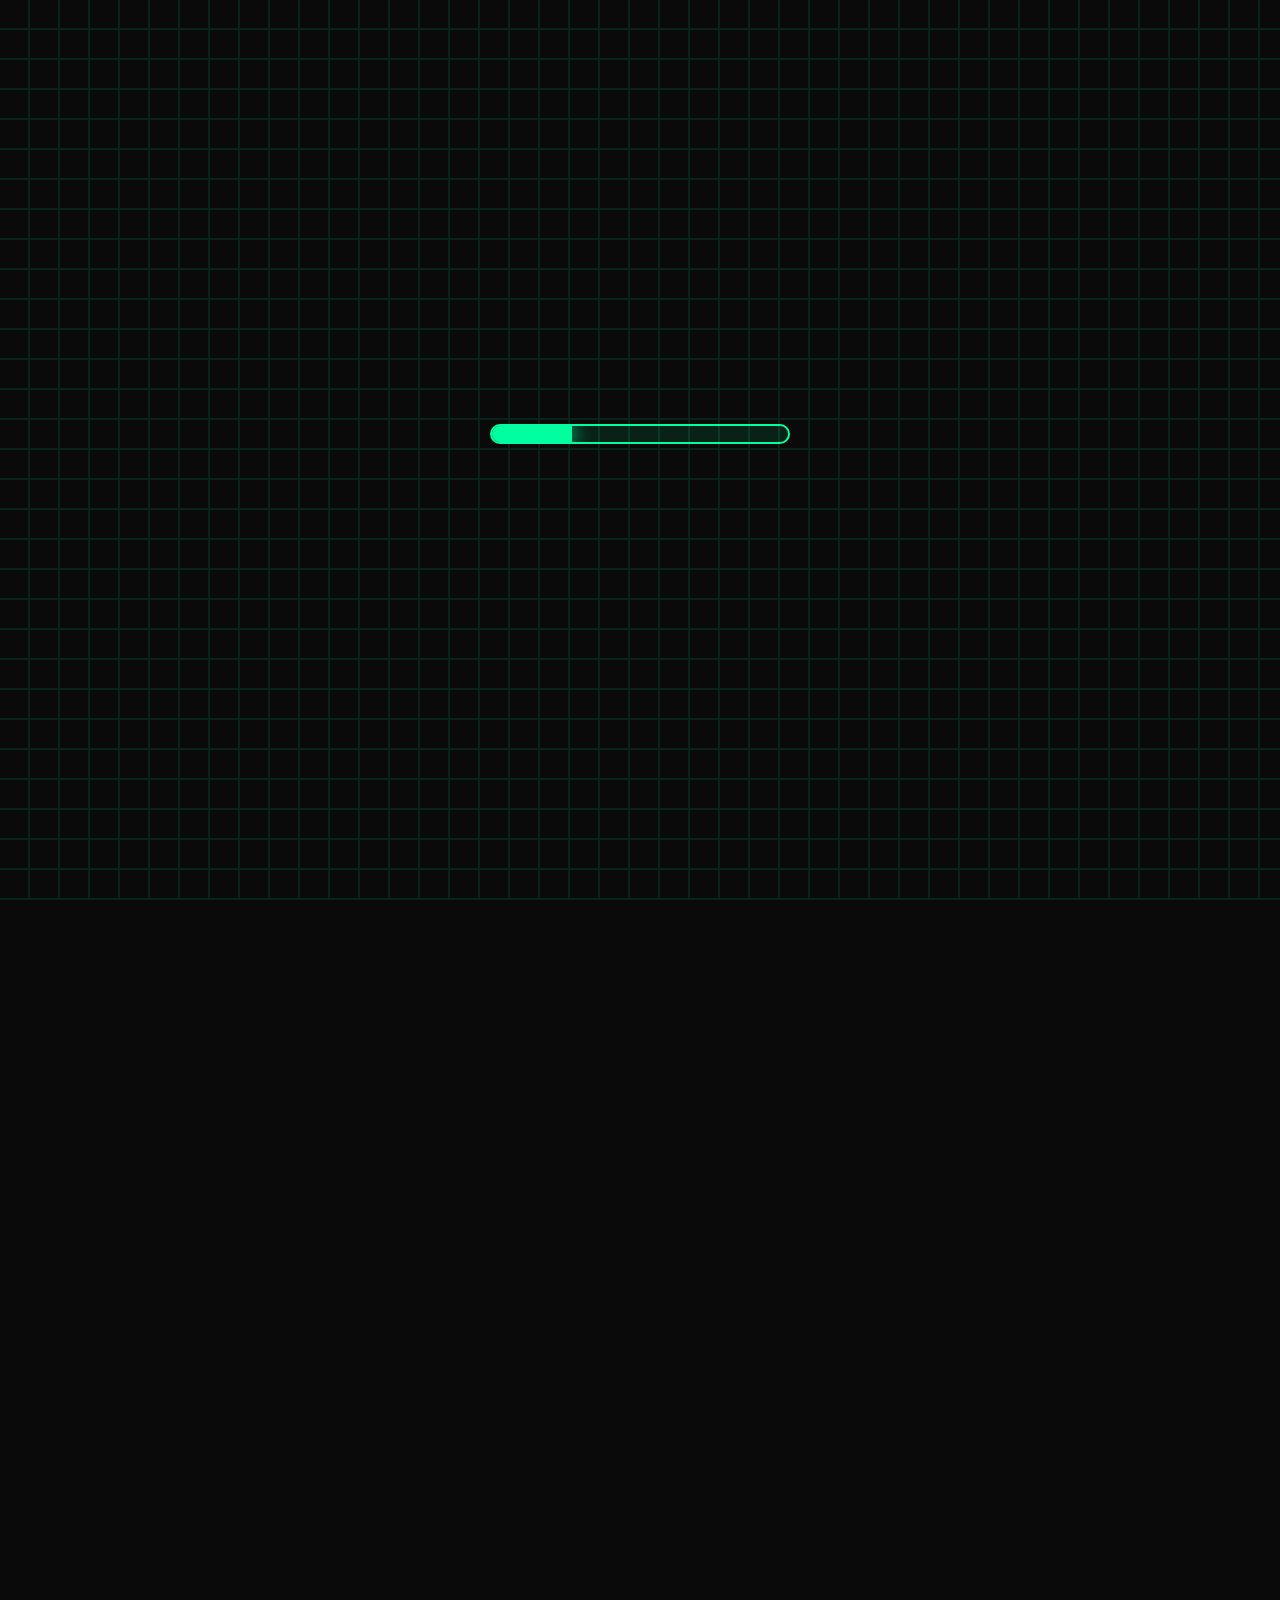
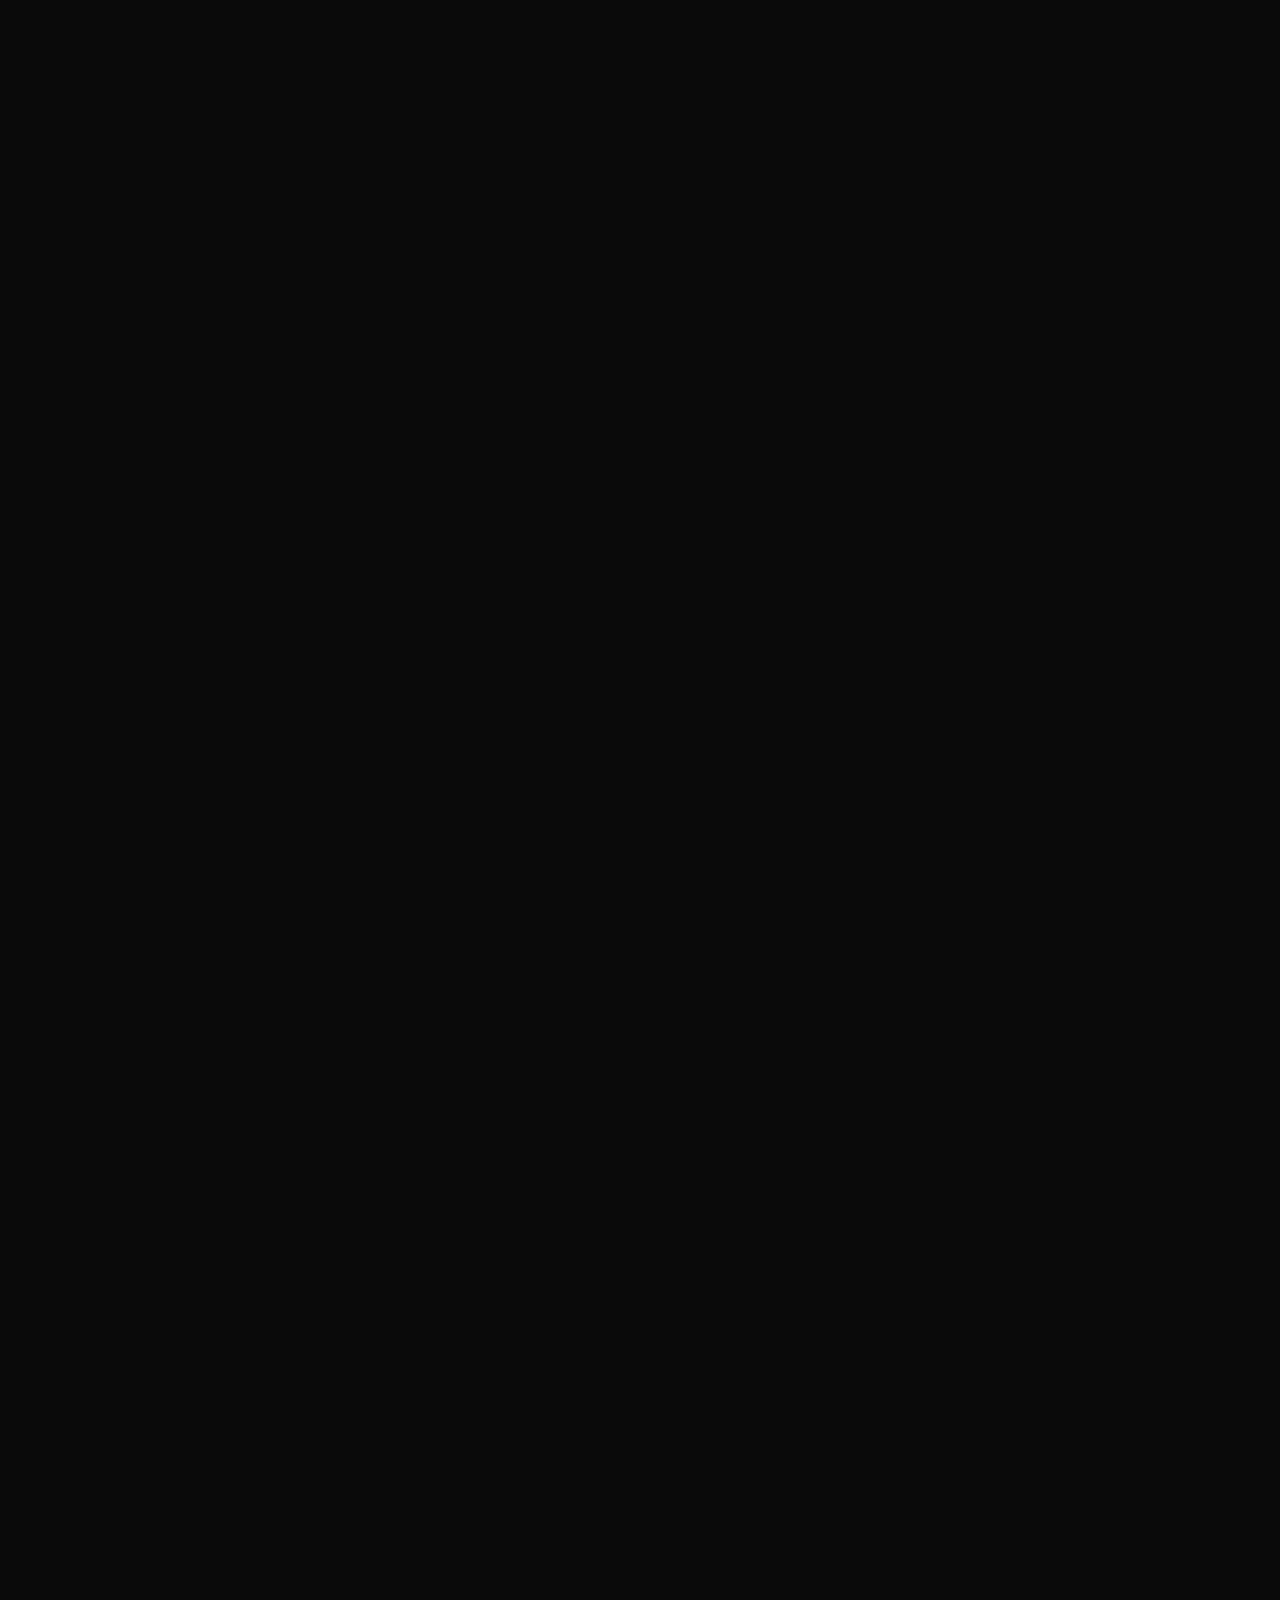
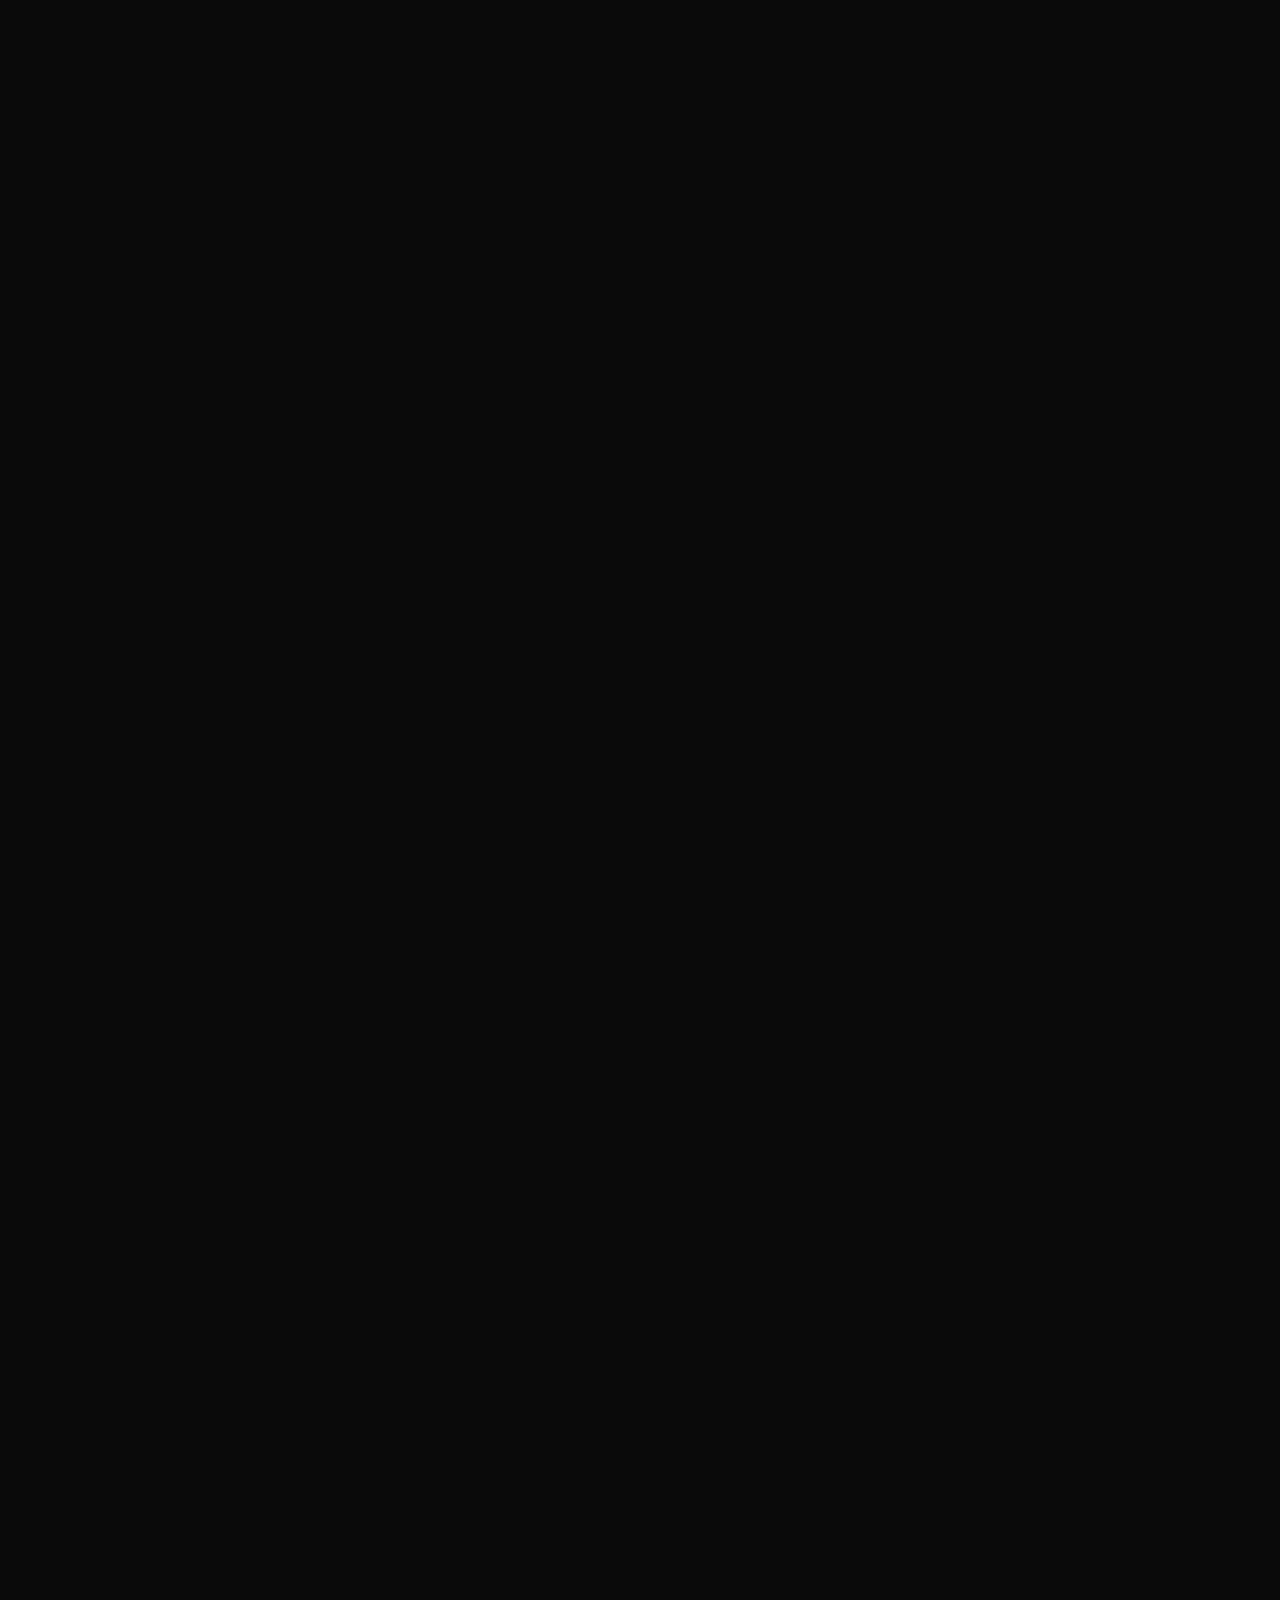
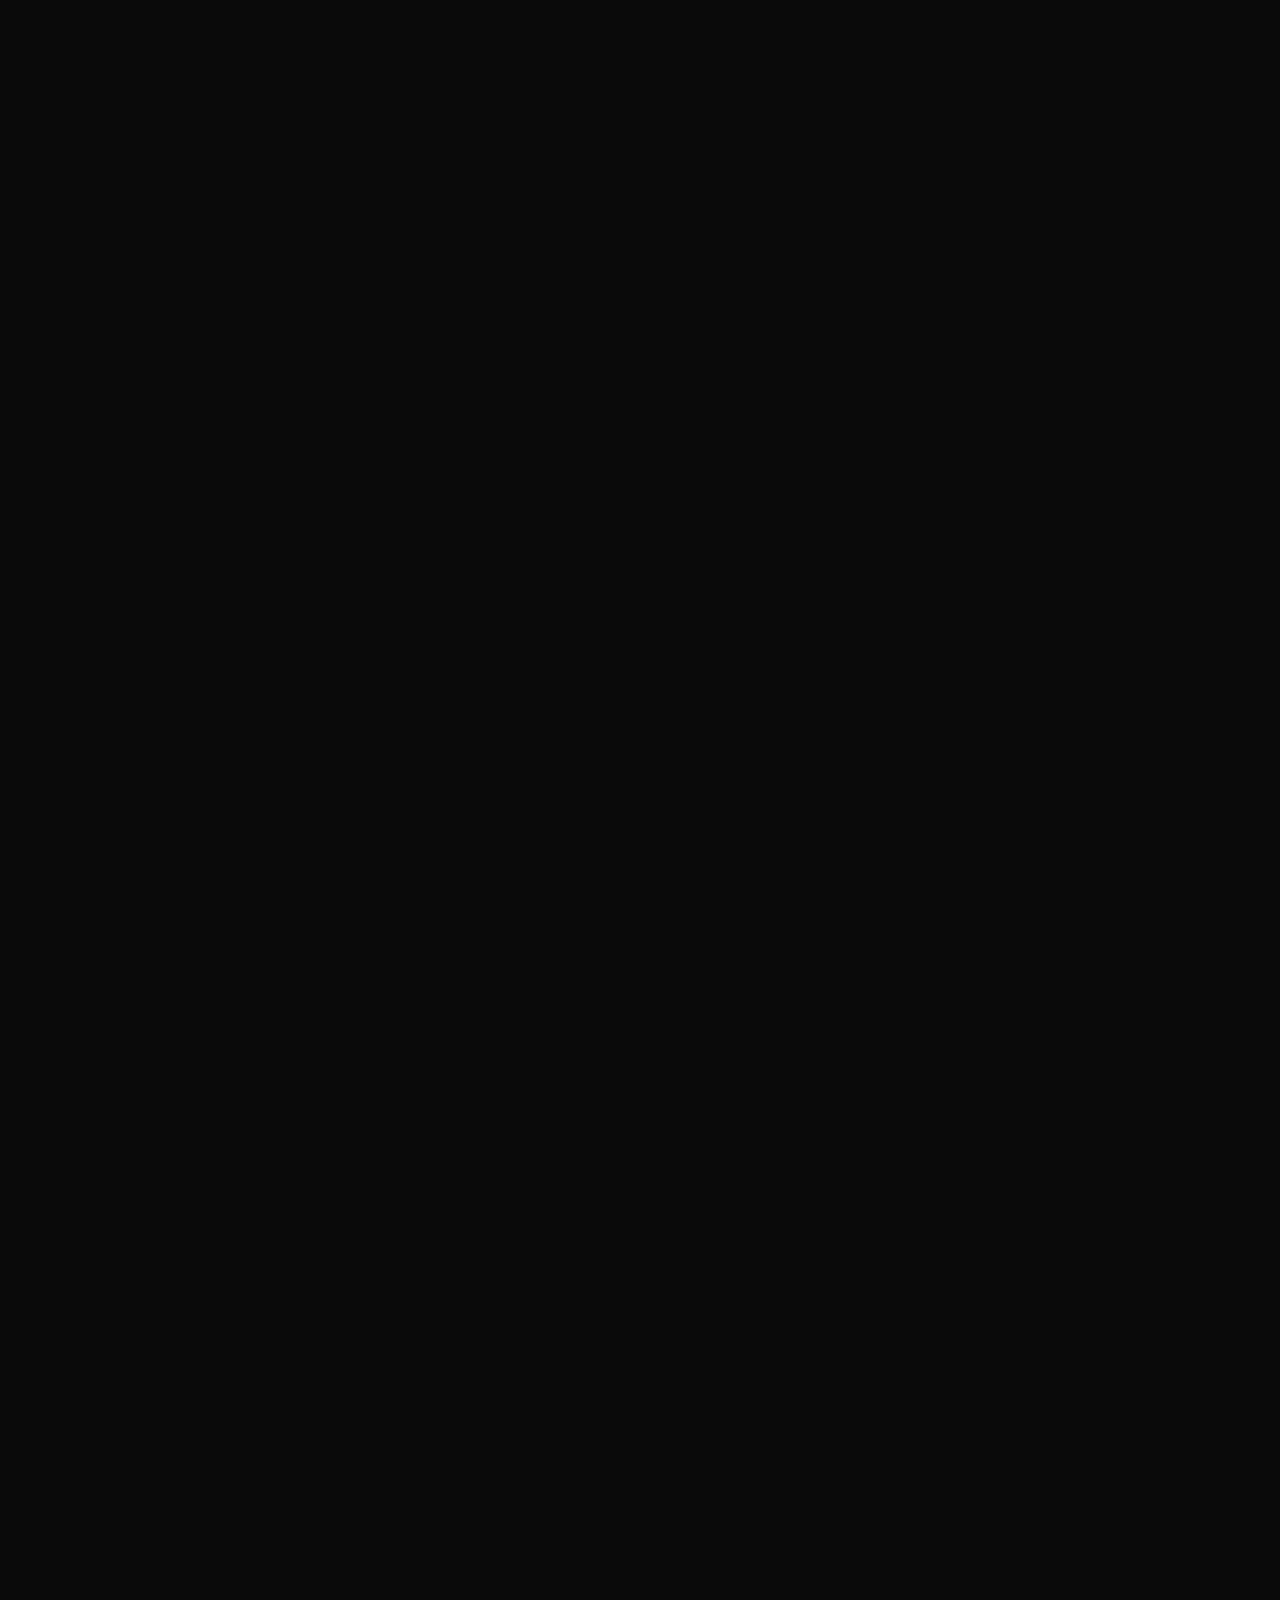
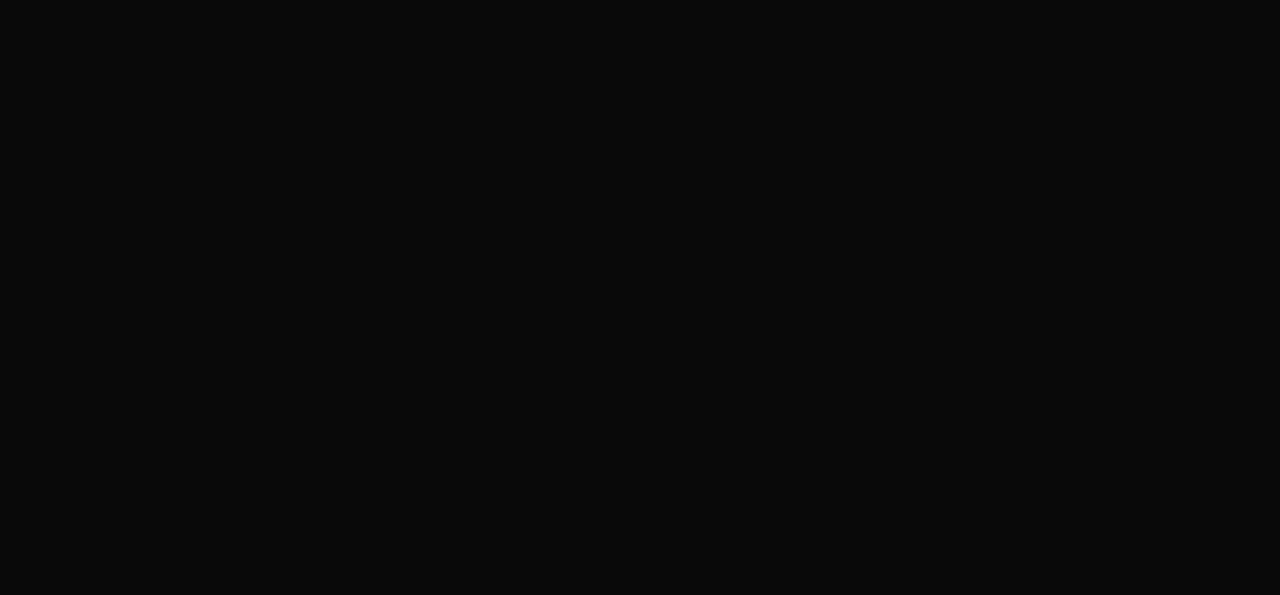
==== index.html @ f5dee8fd "initalized" ====
<!DOCTYPE html>
<html lang="en">
<head>
    <meta charset="UTF-8">
    <meta name="viewport" content="width=device-width, initial-scale=1.0">
    <title>Rahul Walia - Game Developer</title>
    <link rel="stylesheet" href="css/styles.css">
    <link rel="stylesheet" href="css/loading.css">
    <link href="https://fonts.googleapis.com/css2?family=Orbitron:wght@400;500;600;700;800;900&display=swap" rel="stylesheet">
    <link rel="stylesheet" href="https://cdnjs.cloudflare.com/ajax/libs/font-awesome/6.0.0/css/all.min.css">
    <style>
        .game-container {
            opacity: 0;
            transition: opacity 0.5s ease-in;
        }
    </style>
</head>
<body>
    <div class="loading-screen">
        <div class="cyber-grid"></div>
        <div class="loading-content">
            <h1 class="loading-title">SYSTEM BOOT</h1>
            <div class="loading-bar-container">
                <div class="loading-bar"></div>
                <span class="loading-percentage">0%</span>
            </div>
            <p class="loading-text">Initializing Portfolio Interface</p>
            <p class="story-text">Welcome to the digital realm of Rahul Walia. Prepare to explore a world where code meets creativity.</p>
        </div>
    </div>

    <div class="game-container">
        <!-- Navigation -->
        <nav class="game-nav">
            <div class="logo">RW</div>
            <div class="hamburger">
                <span></span>
                <span></span>
                <span></span>
            </div>
            <ul class="nav-links">
                <li><a href="#home">Home</a></li>
                <li><a href="#about">About</a></li>
                <li><a href="projects.html">Projects</a></li>
                <li><a href="#skills">Skills</a></li>
                <li><a href="#contact">Contact</a></li>
            </ul>
        </nav>

        <!-- Hero Section -->
        <section class="hero" id="home">
            <div class="hero-container">
                <div class="profile-image">
                    <img src="Assets/Project-Assets/Profile Photo/Profile-pic.PNG" alt="Rahul Walia">
                </div>
                <div class="hero-content">
                    <h1 class="glitch">Rahul Walia</h1>
                    <h2>Game Developer & Programmer</h2>
                    <div class="typing-text"></div>
                    <div class="cta-buttons">
                        <a href="projects.html" class="btn primary">View Projects</a>
                        <a href="#contact" class="btn secondary">Contact Me</a>
                    </div>
                </div>
            </div>
        </section>

        <!-- About Section -->
        <section id="about" class="about">
            <h2 class="section-title">About Me</h2>
            <div class="about-content">
                <div class="about-text">
                    <h3 class="about-subtitle">Game Developer & Designer</h3>
                    <p class="about-description">
                        I am a passionate Game Developer with a deep love for creating immersive gaming experiences. With expertise in Unity and modern game development technologies, I specialize in crafting engaging gameplay mechanics and compelling user experiences.
                    </p>
                    <p class="about-description">
                        My journey in game development combines technical expertise with creative storytelling, allowing me to transform ideas into captivating interactive experiences. I focus on creating games that not only entertain but also leave a lasting impression on players.
                    </p>
                    <!-- <div class="about-highlights">
                        <div class="highlight-item">
                            <i class="fas fa-gamepad"></i>
                            <span>Game Development</span>
                        </div>
                        <div class="highlight-item">
                            <i class="fas fa-code"></i>
                            <span>Clean Code</span>
                        </div>
                        <div class="highlight-item">
                            <i class="fas fa-pencil-ruler"></i>
                            <span>Creative Design</span>
                        </div>
                        <div class="highlight-item">
                            <i class="fas fa-users"></i>
                            <span>Team Player</span>
                        </div>
                    </div>
                    <div class="stats">
                        <div class="stat-item">
                            <span class="number">1+</span>
                            <span class="label">Years Experience</span>
                        </div>
                        <div class="stat-item">
                            <span class="number">5+</span>
                            <span class="label">Projects Completed</span>
                        </div>
                        
                    </div> -->
                </div>
                <div class="about-image">
                    <div class="image-container">
                        <div class="image-frame">
                            <img src="Assets/Project-Assets/Villian/Villain.png" alt="Rahul Walia - Game Developer">
                        </div>
                        
                    </div>
                </div>
            </div>
        </section>

        <!-- Education Section -->
        <section id="education" class="education">
            <h2 class="section-title">Education Timeline</h2>
            <div class="education-timeline">
                <div class="timeline-item current">
                    <div class="timeline-content">
                        <div class="left-content">
                            <h3>B. Tech in Computer Science</h3>
                            <div class="institute">Jamia Hamdard University, Delhi</div>
                            <div class="duration">July 2021 - Present</div>
                        </div>
                        <div class="right-content">
                            <div class="grade">CGPA: 7.45</div>
                        </div>
                        <div class="timeline-glow"></div>
                    </div>
                </div>
                
                <div class="timeline-item">
                    <div class="timeline-content">
                        <div class="left-content">
                            <h3>Higher Secondary School</h3>
                            <div class="institute">Kendriya Vidyalaya AFS TKD</div>
                            <div class="duration">2020 - 2021</div>
                        </div>
                        <div class="right-content">
                            <div class="grade">Percentage: 70.5%</div>
                        </div>
                        <div class="timeline-glow"></div>
                    </div>
                </div>
                
                <div class="timeline-item">
                    <div class="timeline-content">
                        <div class="left-content">
                            <h3>High School</h3>
                            <div class="institute">Kendriya Vidyalaya AFS TKD</div>
                            <div class="duration">2018 - 2019</div>
                        </div>
                        <div class="right-content">
                            <div class="grade">Percentage: 70%</div>
                        </div>
                        <div class="timeline-glow"></div>
                    </div>
                </div>
            </div>
        </section>

        <!-- Skills Section -->
        <section id="skills" class="skills">
            <h2 class="section-title">Game Development</h2>
            <div class="skills-grid">
                <div class="skill-card">
                    <div class="skill-icon">
                        <i class="fas fa-gamepad"></i>
                    </div>
                    <h3>Unity 2D/3D</h3>
                    <div class="skill-progress">
                        <div class="progress-bar" style="width: 90%"></div>
                    </div>
                </div>
                
                <div class="skill-card">
                    <div class="skill-icon">
                        <i class="fas fa-code"></i>
                    </div>
                    <h3>C#</h3>
                    <div class="skill-progress">
                        <div class="progress-bar" style="width: 80%"></div>
                    </div>
                </div>
                <div class="skill-card">
                    <div class="skill-icon">
                        <i class="fas fa-pencil-ruler"></i>
                    </div>
                    <h3>Game Design</h3>
                    <div class="skill-progress">
                        <div class="progress-bar" style="width: 80%"></div>
                    </div>
                </div>
                <div class="skill-card">
                    <div class="skill-icon">
                        <i class="fas fa-cube"></i>
                    </div>
                    <h3>2D/3D Game Dev</h3>
                    <div class="skill-progress">
                        <div class="progress-bar" style="width: 85%"></div>
                    </div>
                </div>
                <div class="skill-card">
                    <div class="skill-icon">
                        <i class="fas fa-cube"></i>
                    </div>
                    <h3>Multiplayer using Photon PUN2 & Fusion</h3>
                    <div class="skill-progress">
                        <div class="progress-bar" style="width: 60%"></div>
                    </div>
                </div>
                <div class="skill-card">
                    <div class="skill-icon">
                        <i class="fas fa-gamepad"></i>
                    </div>
                    <h3>Dotween for UI</h3>
                    <div class="skill-progress">
                        <div class="progress-bar" style="width: 70%"></div>
                    </div>
                </div>
                
                <div class="skill-card">
                    <div class="skill-icon">
                        <i class="fab fa-github"></i>
                    </div>
                    <h3>GitHub</h3>
                    <div class="skill-progress">
                        <div class="progress-bar" style="width: 80%"></div>
                    </div>
                </div>
                <div class="skill-card">
                    <div class="skill-icon">
                        <i class="fas fa-code"></i>
                    </div>
                    <h3>C</h3>
                    <div class="skill-progress">
                        <div class="progress-bar" style="width: 70%"></div>
                    </div>
                </div>
                <div class="skill-card">
                    <div class="skill-icon">
                        <i class="fas fa-code"></i>
                    </div>
                    <h3>VS Code</h3>
                    <div class="skill-progress">
                        <div class="progress-bar" style="width: 90%"></div>
                    </div>
                </div>
                <div class="skill-card">
                    <div class="skill-icon">
                        <i class="fas fa-film"></i>
                    </div>
                    <h3>Animation</h3>
                    <div class="skill-progress">
                        <div class="progress-bar" style="width: 80%"></div>
                    </div>
                </div>
            </div>

            <h2 class="section-title">Web Development</h2>
            <div class="skills-grid">
                <div class="skill-card">
                    <div class="skill-icon">
                        <i class="fab fa-html5"></i>
                    </div>
                    <h3>HTML</h3>
                    <div class="skill-progress">
                        <div class="progress-bar" style="width: 75%"></div>
                    </div>
                </div>
                <div class="skill-card">
                    <div class="skill-icon">
                        <i class="fab fa-css3-alt"></i>
                    </div>
                    <h3>CSS</h3>
                    <div class="skill-progress">
                        <div class="progress-bar" style="width: 55%"></div>
                    </div>
                </div>
                <div class="skill-card">
                    <div class="skill-icon">
                        <i class="fas fa-database"></i>
                    </div>
                    <h3>MySQL</h3>
                    <div class="skill-progress">
                        <div class="progress-bar" style="width: 65%"></div>
                    </div>
                </div>
            </div>

            <h2 class="section-title">Design Skills</h2>
            <div class="skills-grid">
                <div class="skill-card">
                    <div class="skill-icon">
                        <i class="fab fa-figma"></i>
                    </div>
                    <h3>Figma</h3>
                    <div class="skill-progress">
                        <div class="progress-bar" style="width: 85%"></div>
                    </div>
                </div>
                <div class="skill-card">
                    <div class="skill-icon">
                        <i class="fas fa-pencil-ruler"></i>
                    </div>
                    <h3>Canva</h3>
                    <div class="skill-progress">
                        <div class="progress-bar" style="width: 80%"></div>
                    </div>
                </div>
                <div class="skill-card">
                    <div class="skill-icon">
                        <i class="fas fa-desktop"></i>
                    </div>
                    <h3>UI & UX Design</h3>
                    <div class="skill-progress">
                        <div class="progress-bar" style="width: 75%"></div>
                    </div>
                </div>
            </div>
        </section>

        <!-- Experience Section -->
        <section class="experience" id="experience">
            <h2 class="section-title">EXPERIENCE</h2>
            <div class="experience-timeline">
                <div class="timeline-item current">
                    <div class="timeline-content">
                        <div class="left-content">
                            <h3>Game Developer Intern</h3>
                            <div class="institute">Jabsz Gaming Studios LLP</div>
                            <div class="duration">16 Sep, 2024 - 13 April, 2025</div>
                        </div>
                        <div class="right-content">
                            <div class="experience-details">
                                <ul>
                                    <li>Worked on various projects, including mobile games and cross-platform games.</li>
                                    <li>Focused on UI/UX, gameplay mechanics, and asset integration using C# and Unity. Enhanced UI/UX and optimized performance for Zombie Rush. Collaborated with a team to create immersive gaming experiences.</li>
                                </ul>
                            </div>
                            <div class="project-buttons">
                                <a href="https://play.google.com/store/apps/details?id=com.JabszGamingStudios.ZombieRush" class="btn primary">Download Game</a>
                            </div>
                        </div>
                        <div class="timeline-glow"></div>
                    </div>
                </div>
            </div>
        </section>

        <!-- Course Completed  -->
        <section class="experience" id="experience">
            <h2 class="section-title">Course Completed</h2>
            <div class="experience-timeline">
                <div class="timeline-item current">
                    <div class="timeline-content">
                        <div class="left-content">
                            <h3>Game Developer Intern</h3>
                            <div class="institute">Jabez Gaming Studios LLP</div>
                            <div class="duration">16 Sep, 2024 - 13 April, 2025</div>
                        </div>
                        <div class="right-content">
                            <div class="experience-details">
                                <ul>
                                    <li>Worked on various projects, including mobile games and cross-platform games.</li>
                                    <li>Focused on UI/UX, gameplay mechanics, and asset integration using C# and Unity. Enhanced UI/UX and optimized performance for Zombie Rush. Collaborated with a team to create immersive gaming experiences.</li>
                                </ul>
                            </div>
                            <div class="project-buttons">
                                <a href="https://play.google.com/store/apps/details?id=com.JabszGamingStudios.ZombieRush" class="btn primary">Download Game</a>
                            </div>
                        </div>
                        <div class="timeline-glow"></div>
                    </div>
                </div>
            </div>
        </section>

        <!-- Contact Section -->
        <section id="contact" class="contact">
            <h2 class="section-title">Get In Touch</h2>
            <div class="contact-content">
                <form class="contact-form" id="whatsappForm" onsubmit="sendToWhatsApp(event)">
                    <div class="form-group">
                        <input type="text" id="name" placeholder="Name" required>
                    </div>
                    <div class="form-group">
                        <input type="email" id="email" placeholder="Email" required>
                    </div>
                    <div class="form-group">
                        <textarea id="message" placeholder="Message" required></textarea>
                    </div>
                    <button type="submit" class="btn primary">Message Me on LinkedIn</button>
                </form>
                <div class="contact-info">
                    <div class="contact-item">
                        <i class="fas fa-envelope"></i>
                        <p>rahulwalia5740@gmail.com</p>
                    </div>
                
                    <div class="contact-item">
                        <i class="fas fa-map-marker-alt"></i>
                        <p>New Delhi, India</p>
                    </div>
                    <div class="social-links">
                        <a href="https://github.com/RahulWalia01" target="_blank"><i class="fab fa-github"></i></a>
                        <a href="https://www.linkedin.com/in/rahulwalia01/" target="_blank"><i class="fab fa-linkedin"></i></a>
                        <a href="https://x.com/RahulWalia01" target="_blank"><i class="fab fa-twitter"></i></a>
                    </div>
                </div>
            </div>
        </section>

        <!-- Footer -->
        <footer class="game-footer">
            <p>&copy; 2025 Rahul Walia. All rights reserved.</p>
        </footer>
    </div>

    <script src="script.js"></script>
</body>
</html>
---- css/styles.css ----
/* Global Styles */
:root {
    --primary-color: #00ff9f;
    --secondary-color: #ff00ff;
    --accent-color: #00ffff;
    --dark-bg: #0a0a0a;
    --darker-bg: #050505;
    --light-text: #ffffff;
    --neon-glow: 0 0 10px rgba(0, 255, 159, 0.5),
        0 0 20px rgba(0, 255, 159, 0.3),
        0 0 30px rgba(0, 255, 159, 0.1);
    --cyber-grid: linear-gradient(transparent 95%, var(--primary-color) 95%),
        linear-gradient(90deg, transparent 95%, var(--primary-color) 95%);
}

* {
    margin: 0;
    padding: 0;
    box-sizing: border-box;
}

body {
    font-family: 'Orbitron', sans-serif;
    background-color: var(--dark-bg);
    color: var(--light-text);
    line-height: 1.6;
    position: relative;
    overflow-x: hidden;
}

body::before {
    content: '';
    position: fixed;
    top: 0;
    left: 0;
    width: 100%;
    height: 100%;
    background: var(--cyber-grid);
    background-size: 30px 30px;
    opacity: 0.1;
    pointer-events: none;
    z-index: -1;
}

.game-container {
    position: relative;
    overflow-x: hidden;
}

/* Navigation */
.game-nav {
    position: fixed;
    top: 0;
    width: 100%;
    padding: 1rem 2rem;
    display: flex;
    justify-content: space-between;
    align-items: center;
    background: rgba(5, 5, 5, 0.95);
    backdrop-filter: blur(10px);
    z-index: 1000;
    transition: all 0.3s ease;
    border-bottom: 2px solid var(--primary-color);
    box-shadow: 0 0 20px rgba(0, 255, 159, 0.2);
}

.logo {
    font-size: 2.5rem;
    font-weight: bold;
    color: var(--primary-color);
    text-shadow: var(--neon-glow);
    letter-spacing: 2px;
    position: relative;
}

.logo::after {
    content: '';
    position: absolute;
    bottom: -5px;
    left: 0;
    width: 100%;
    height: 2px;
    background: var(--primary-color);
    transform: scaleX(0);
    transform-origin: right;
    transition: transform 0.3s ease;
}

.logo:hover::after {
    transform: scaleX(1);
    transform-origin: left;
}

.nav-links {
    display: flex;
    list-style: none;
    gap: 2rem;
}

.nav-links a {
    color: var(--light-text);
    text-decoration: none;
    font-weight: 500;
    transition: all 0.3s ease;
    position: relative;
    padding: 0.5rem 1rem;
    border: 1px solid transparent;
}

.nav-links a:hover {
    color: var(--primary-color);
    border-color: var(--primary-color);
    box-shadow: 0 0 10px rgba(0, 255, 159, 0.3);
}

/* Hero Section */
.hero {
    min-height: 100vh;
    display: flex;
    align-items: center;
    justify-content: center;
    position: relative;
    overflow: hidden;
    background: radial-gradient(circle at center, rgba(0, 255, 159, 0.1) 0%, transparent 70%);
    padding: 2rem;
    padding-top: calc(70px + 2rem);
    /* Add space below navigation */
}

.hero-container {
    display: flex;
    align-items: center;
    justify-content: center;
    gap: 4rem;
    max-width: 1200px;
    width: 100%;
    margin: 0 auto;
}

.hero-content {
    text-align: left;
    z-index: 1;
    position: relative;
    flex: 1;
}

.profile-image {
    width: 300px;
    height: 300px;
    position: relative;
    border-radius: 15px;
    overflow: hidden;
    border: 2px solid var(--primary-color);
    box-shadow: var(--neon-glow);
    margin: 0;
    flex-shrink: 0;
}

.hero-content::before {
    content: '';
    position: absolute;
    top: -50%;
    left: -50%;
    width: 200%;
    height: 200%;
    background: radial-gradient(circle at center, transparent 0%, rgba(0, 255, 159, 0.1) 50%, transparent 100%);
    animation: rotate 20s linear infinite;
}

@keyframes rotate {
    from {
        transform: rotate(0deg);
    }

    to {
        transform: rotate(360deg);
    }
}

.glitch {
    font-size: 5rem;
    font-weight: bold;
    text-transform: uppercase;
    position: relative;
    text-shadow: 0.05em 0 0 var(--secondary-color),
        -0.05em -0.025em 0 var(--accent-color),
        0.025em 0.05em 0 var(--primary-color);
    animation: glitch 500ms infinite;
    letter-spacing: 3px;
}

.typing-text {
    font-size: 1.8rem;
    margin: 2rem 0;
    color: var(--accent-color);
    text-shadow: 0 0 10px rgba(0, 255, 255, 0.5);
}

/* Buttons */
.btn {
    display: inline-block;
    padding: 1rem 2.5rem;
    border-radius: 0;
    text-decoration: none;
    font-weight: bold;
    transition: all 0.3s ease;
    margin: 0.5rem;
    position: relative;
    overflow: hidden;
    border: 2px solid transparent;
}

.btn.primary {
    background: transparent;
    color: var(--primary-color);
    border-color: var(--primary-color);
    box-shadow: var(--neon-glow);
}

.btn.primary:hover {
    background: var(--primary-color);
    color: var(--dark-bg);
    transform: translateY(-3px);
    box-shadow: 0 0 20px rgba(0, 255, 159, 0.5);
}

.btn.secondary {
    background: transparent;
    border: 2px solid var(--secondary-color);
    color: var(--secondary-color);
}

.btn.secondary:hover {
    background: var(--secondary-color);
    color: var(--dark-bg);
    transform: translateY(-3px);
    box-shadow: 0 0 20px rgba(255, 0, 255, 0.5);
}

/* Sections */
section {
    padding: 8rem 2rem;
    position: relative;
    opacity: 0;
    transform: translateY(20px);
    transition: opacity 0.6s ease, transform 0.6s ease;
}

section:first-of-type {
    opacity: 1;
    transform: translateY(0);
}

.section-title {
    text-align: center;
    font-size: 3rem;
    margin-bottom: 4rem;
    color: var(--primary-color);
    text-shadow: var(--neon-glow);
    position: relative;
    display: inline-block;
}

.section-title::after {
    content: '';
    position: absolute;
    bottom: -10px;
    left: 50%;
    transform: translateX(-50%);
    width: 100px;
    height: 3px;
    background: var(--primary-color);
    box-shadow: var(--neon-glow);
}

/* About Section */
.about-content {
    display: grid;
    grid-template-columns: 1fr 1fr;
    gap: 4rem;
    align-items: center;
    background: rgba(0, 255, 159, 0.05);
    padding: 3rem;
    border: 1px solid rgba(0, 255, 159, 0.1);
    position: relative;
    border-radius: 15px;
}

.about-content::before {
    content: '';
    position: absolute;
    top: 0;
    left: 0;
    width: 100%;
    height: 100%;
    background: linear-gradient(45deg, transparent 0%, rgba(0, 255, 159, 0.1) 50%, transparent 100%);
    animation: shine 3s infinite;
    border-radius: 15px;
}

.about-subtitle {
    font-size: 1.8rem;
    color: var(--primary-color);
    margin-bottom: 1.5rem;
    text-shadow: var(--neon-glow);
}

.about-description {
    margin-bottom: 1.5rem;
    line-height: 1.8;
    color: var(--light-text);
    font-size: 1.1rem;
}

.about-highlights {
    display: grid;
    grid-template-columns: repeat(2, 1fr);
    gap: 1.5rem;
    margin: 2rem 0;
}

.highlight-item {
    display: flex;
    align-items: center;
    gap: 1rem;
    padding: 1rem;
    background: rgba(0, 255, 159, 0.05);
    border: 1px solid rgba(0, 255, 159, 0.1);
    border-radius: 8px;
    transition: all 0.3s ease;
}

.highlight-item:hover {
    transform: translateY(-5px);
    background: rgba(0, 255, 159, 0.1);
    box-shadow: var(--neon-glow);
}

.highlight-item i {
    font-size: 1.5rem;
    color: var(--primary-color);
}

.stats {
    display: grid;
    grid-template-columns: repeat(2, 1fr);
    gap: 1.5rem;
    margin-top: 2rem;
}

.stat-item {
    text-align: center;
    padding: 1.5rem;
    background: rgba(0, 255, 159, 0.1);
    border: 1px solid rgba(0, 255, 159, 0.2);
    border-radius: 10px;
    transition: all 0.3s ease;
    position: relative;
    overflow: hidden;
}

.stat-item:hover {
    transform: translateY(-5px);
    box-shadow: var(--neon-glow);
}

.number {
    font-size: 2.5rem;
    font-weight: bold;
    color: var(--primary-color);
    display: block;
    text-shadow: var(--neon-glow);
    margin-bottom: 0.5rem;
}

.label {
    font-size: 1rem;
    color: var(--light-text);
}

.about-image {
    position: relative;
    perspective: 1000px;
    transform-style: preserve-3d;
}

.image-container {
    position: relative;
    padding: 1rem;
    transform-style: preserve-3d;
    transition: transform 0.5s ease;
    animation: float 6s ease-in-out infinite;
}

.image-frame {
    position: relative;
    overflow: hidden;
    border: none;
    border-bottom: 2px solid var(--primary-color);
    transform: translateZ(50px);
    transition: all 0.5s ease;
    background: transparent;
}

.image-frame::before {
    content: '';
    position: absolute;
    inset: 0;
    background: transparent;
    transform: translateZ(1px);
    pointer-events: none;
    animation: shine 3s infinite;
}

.image-frame::after {
    content: '';
    position: absolute;
    inset: -2px;
    background: linear-gradient(45deg,
            var(--primary-color),
            transparent 20%,
            transparent 80%,
            var(--primary-color));
    opacity: 0.5;
    border-radius: 20px;
    transform: translateZ(-1px);
}

.image-frame img {
    width: 100%;
    height: auto;
    display: block;
    transform: translateZ(0);
    transition: transform 0.3s ease;
}

.image-container:hover {
    transform: translateZ(75px) rotateX(5deg) rotateY(-5deg);
}

.image-container:hover .image-frame {
    box-shadow: var(--neon-glow),
        0 15px 30px rgba(0, 255, 159, 0.3),
        0 30px 60px rgba(0, 255, 159, 0.2);
}

@keyframes float {
    0% {
        transform: translateZ(30px) translateY(0px);
    }

    50% {
        transform: translateZ(40px) translateY(-10px);
    }

    100% {
        transform: translateZ(30px) translateY(0px);
    }
}

@keyframes shine {
    0% {
        background-position: -200% 0;
    }

    100% {
        background-position: 200% 0;
    }
}

.tech-stack {
    display: flex;
    justify-content: center;
    gap: 1rem;
    margin-top: 1.5rem;
}

.tech-item {
    width: 40px;
    height: 40px;
    background: rgba(0, 255, 159, 0.1);
    border: 1px solid var(--primary-color);
    border-radius: 8px;
    display: flex;
    align-items: center;
    justify-content: center;
    transition: all 0.3s ease;
}

.tech-item i {
    font-size: 1.2rem;
    color: var(--primary-color);
}

.tech-item:hover {
    transform: translateY(-5px);
    box-shadow: var(--neon-glow);
    background: rgba(0, 255, 159, 0.2);
}

/* Skills Section */
.skills {
    background: linear-gradient(45deg, rgba(0, 255, 159, 0.05), rgba(255, 0, 255, 0.05));
    position: relative;
    overflow: hidden;
    padding: 6rem 2rem;
}

.skills::before {
    content: '';
    position: absolute;
    top: 0;
    left: 0;
    width: 100%;
    height: 100%;
    background: var(--cyber-grid);
    background-size: 50px 50px;
    opacity: 0.05;
    pointer-events: none;
}

.skills .section-title {
    margin-top: 4rem;
}

.skills .section-title:first-child {
    margin-top: 0;
}

.skills-grid {
    display: grid;
    grid-template-columns: repeat(auto-fit, minmax(200px, 1fr));
    gap: 1.5rem;
    position: relative;
    z-index: 1;
    max-width: 1200px;
    margin: 0 auto;
    margin-bottom: 4rem;
}

.skills-grid:last-child {
    margin-bottom: 0;
}

.skill-card {
    background: rgba(0, 255, 159, 0.05);
    padding: 1.5rem;
    border: 1px solid rgba(0, 255, 159, 0.1);
    transition: all 0.3s ease;
    position: relative;
    overflow: hidden;
    display: flex;
    flex-direction: column;
    align-items: center;
    text-align: center;
}

.skill-card::before {
    content: '';
    position: absolute;
    top: 0;
    left: 0;
    width: 100%;
    height: 100%;
    background: linear-gradient(45deg, transparent 0%, rgba(0, 255, 159, 0.1) 50%, transparent 100%);
    transform: translateX(-100%);
    transition: transform 0.5s ease;
}

.skill-card:hover::before {
    transform: translateX(100%);
}

.skill-card:hover {
    transform: translateY(-5px);
    box-shadow: 0 0 30px rgba(0, 255, 159, 0.2);
    border-color: var(--primary-color);
}

.skill-icon {
    width: 60px;
    height: 60px;
    background: rgba(0, 255, 159, 0.1);
    border: 2px solid var(--primary-color);
    border-radius: 12px;
    display: flex;
    align-items: center;
    justify-content: center;
    margin-bottom: 1rem;
    position: relative;
    overflow: hidden;
}

.skill-icon::before {
    content: '';
    position: absolute;
    width: 100%;
    height: 100%;
    background: radial-gradient(circle at center, rgba(0, 255, 159, 0.2) 0%, transparent 70%);
    animation: pulse 2s infinite;
}

.skill-icon i {
    font-size: 1.8rem;
    color: var(--primary-color);
    text-shadow: var(--neon-glow);
    z-index: 1;
}

.skill-card h3 {
    font-size: 1.2rem;
    margin-bottom: 1rem;
    color: var(--primary-color);
    text-shadow: var(--neon-glow);
}

.skill-progress {
    width: 100%;
    height: 8px;
    background: rgba(0, 255, 159, 0.1);
    border-radius: 4px;
    overflow: hidden;
    position: relative;
}

.progress-bar {
    height: 100%;
    background: linear-gradient(90deg, var(--primary-color), var(--accent-color));
    position: relative;
    transition: width 1s ease;
    box-shadow: 0 0 10px rgba(0, 255, 159, 0.5);
}

.progress-bar::after {
    content: '';
    position: absolute;
    top: 0;
    left: 0;
    width: 100%;
    height: 100%;
    background: linear-gradient(90deg,
            transparent 0%,
            rgba(255, 255, 255, 0.2) 50%,
            transparent 100%);
    animation: shimmer 1.5s infinite;
}

@keyframes shimmer {
    0% {
        transform: translateX(-100%);
    }

    100% {
        transform: translateX(100%);
    }
}

/* Contact Section */
.contact-content {
    display: flex;
    justify-content: space-between;
    gap: 4rem;
    max-width: 1200px;
    margin: 0 auto;
    padding: 2rem;
}

.contact-form {
    flex: 1;
    max-width: 600px;
}

.form-group {
    margin-bottom: 1.5rem;
}

.form-group input,
.form-group textarea {
    width: 100%;
    padding: 1rem;
    background: rgba(255, 255, 255, 0.05);
    border: 1px solid var(--primary-color);
    color: var(--light-text);
    font-family: 'Orbitron', sans-serif;
    transition: all 0.3s ease;
}

.form-group textarea {
    min-height: 150px;
    resize: vertical;
}

.contact-info {
    flex: 0.5;
    padding: 2rem;
    background: rgba(0, 255, 159, 0.05);
    border: 1px solid var(--primary-color);
    border-radius: 8px;
}

.contact-item {
    display: flex;
    align-items: center;
    gap: 1rem;
    padding: 1rem;
    background: rgba(0, 255, 159, 0.05);
    border: 1px solid rgba(0, 255, 159, 0.1);
    transition: all 0.3s ease;
}

.contact-item:hover {
    transform: translateX(10px);
    box-shadow: 0 0 20px rgba(0, 255, 159, 0.2);
}

.social-links {
    display: flex;
    gap: 1.5rem;
}

.social-links a {
    color: var(--light-text);
    font-size: 1.8rem;
    transition: all 0.3s ease;
    padding: 0.5rem;
    border: 1px solid transparent;
}

.social-links a:hover {
    color: var(--primary-color);
    border-color: var(--primary-color);
    transform: translateY(-3px);
    box-shadow: 0 0 20px rgba(0, 255, 159, 0.3);
}

/* Footer */
.game-footer {
    text-align: center;
    padding: 2rem;
    background: rgba(5, 5, 5, 0.95);
    border-top: 2px solid var(--primary-color);
    box-shadow: 0 0 20px rgba(0, 255, 159, 0.2);
}

/* Responsive Design */
@media (max-width: 1200px) {
    .skills-grid {
        grid-template-columns: repeat(auto-fit, minmax(220px, 1fr));
    }
}

@media (max-width: 992px) {
    .section-title {
        font-size: 2.5rem;
    }

    .about-content {
        grid-template-columns: 1fr;
        gap: 3rem;
        padding: 2rem;
        text-align: center;
    }

    .about-image {
        perspective: 800px;
        order: -1;
        /* Move image to top */
        margin: 0 auto 2rem auto;
        /* Center image and add bottom margin */
        max-width: 400px;
    }

    .image-container {
        transform: translateZ(30px);
        margin: 0 auto;
        /* Center image container */
    }

    .image-frame {
        transform: translateZ(30px);
    }

    .about-highlights {
        grid-template-columns: repeat(2, 1fr);
        justify-content: center;
    }

    .stats {
        grid-template-columns: repeat(2, 1fr);
        justify-content: center;
    }

    .tech-stack {
        justify-content: center;
    }

    .contact-content {
        gap: 2rem;
        padding: 1rem;
    }

    .hero-container {
        flex-direction: column;
        text-align: center;
        gap: 2rem;
    }

    .hero-content {
        text-align: center;
    }

    .profile-image {
        width: 250px;
        height: 250px;
    }
}

@media (max-width: 768px) {
    .nav-links {
        display: none;
        position: fixed;
        top: 70px;
        left: 0;
        width: 100%;
        background: rgba(5, 5, 5, 0.95);
        padding: 1rem;
        flex-direction: column;
        gap: 1rem;
        backdrop-filter: blur(10px);
        border-bottom: 2px solid var(--primary-color);
        box-shadow: 0 4px 20px rgba(0, 255, 159, 0.2);
    }

    .nav-links.active {
        display: flex;
        animation: slideDown 0.3s ease;
    }

    .hamburger {
        display: flex;
        cursor: pointer;
        padding: 10px;
        background: transparent;
        border: 1px solid var(--primary-color);
        border-radius: 4px;
    }

    .hamburger:hover {
        background: rgba(0, 255, 159, 0.1);
        box-shadow: var(--neon-glow);
    }

    .hamburger span {
        display: block;
        width: 25px;
        height: 2px;
        background-color: var(--primary-color);
        transition: all 0.3s ease;
        box-shadow: 0 0 5px rgba(0, 255, 159, 0.5);
    }

    .hamburger.active span:nth-child(1) {
        transform: rotate(45deg) translate(6px, 6px);
    }

    .hamburger.active span:nth-child(2) {
        opacity: 0;
    }

    .hamburger.active span:nth-child(3) {
        transform: rotate(-45deg) translate(6px, -6px);
    }

    .hero {
        padding-top: calc(70px + 3rem);
        /* Increase top padding on mobile */
    }

    .hero-container {
        padding-top: 1rem;
        /* Add extra padding to container */
    }

    .profile-image {
        margin-top: 1rem;
        /* Add space above image */
    }

    .hero-content h1 {
        font-size: 2.8rem;
    }

    .hero-content h2 {
        font-size: 1.5rem;
    }

    .typing-text {
        font-size: 1.2rem;
    }

    .profile-image {
        width: 200px;
        height: 200px;
    }

    .btn {
        padding: 0.8rem 1.8rem;
        font-size: 0.9rem;
    }

    section {
        padding: 4rem 1.5rem;
    }

    .skills-grid {
        grid-template-columns: repeat(auto-fit, minmax(200px, 1fr));
        gap: 1.5rem;
    }

    .skill-card {
        padding: 1.5rem;
    }

    .skill-icon {
        width: 50px;
        height: 50px;
    }

    .skill-card h3 {
        font-size: 1rem;
    }

    .stats {
        grid-template-columns: 1fr;
        gap: 1rem;
    }

    .project-credits {
        padding: 1rem;
    }

    .project-credits p {
        font-size: 0.85rem;
    }

    .special-thanks {
        font-size: 0.9rem !important;
    }

    .about-content {
        padding: 1.5rem;
        text-align: center;
    }

    .about-description {
        font-size: 1rem;
    }

    .about-highlights {
        grid-template-columns: 1fr;
        max-width: 400px;
        margin: 1.5rem auto;
    }

    .highlight-item {
        justify-content: center;
        text-align: center;
    }

    .stats {
        grid-template-columns: 1fr;
        max-width: 300px;
        margin: 0 auto;
    }

    .contact-content {
        flex-direction: column;
        gap: 3rem;
    }

    .contact-form {
        max-width: 100%;
    }

    .contact-info {
        width: 100%;
        padding: 1.5rem;
    }

    .form-group input,
    .form-group textarea {
        font-size: 0.9rem;
        padding: 0.8rem;
    }
}

@media (max-width: 480px) {
    .hero {
        padding-top: calc(70px + 2rem);
        padding-left: 1rem;
        padding-right: 1rem;
    }

    .hero-container {
        gap: 2rem;
    }

    .game-nav {
        padding: 1rem;
    }

    .hero-content h1 {
        font-size: 2.2rem;
    }

    .hero-content h2 {
        font-size: 1.2rem;
    }

    .typing-text {
        font-size: 1rem;
    }

    .profile-image {
        width: 150px;
        height: 150px;
    }

    .section-title {
        font-size: 2rem;
    }

    .btn {
        padding: 0.7rem 1.5rem;
        font-size: 0.85rem;
        margin: 0.3rem;
    }

    .cta-buttons {
        display: flex;
        flex-direction: column;
        gap: 1rem;
        align-items: center;
    }

    .skill-card {
        padding: 1rem;
    }

    .contact-form {
        padding: 0 1rem;
    }

    .contact-info {
        margin: 0 1rem;
        padding: 1rem;
    }

    .form-group input,
    .form-group textarea {
        font-size: 0.85rem;
        padding: 0.7rem;
    }

    .social-links {
        display: flex;
        justify-content: center;
        gap: 1.5rem;
        margin-top: 1.5rem;
    }

    .social-links a {
        font-size: 1.5rem;
    }

    .contact-item {
        text-align: center;
        margin-bottom: 1rem;
    }

    .btn {
        width: 100%;
        text-align: center;
        margin: 0.5rem 0;
    }
}

/* Animations */
@keyframes slideDown {
    from {
        transform: translateY(-100%);
        opacity: 0;
    }

    to {
        transform: translateY(0);
        opacity: 1;
    }
}

.pixel-art-frame {
    width: 200px;
    height: 200px;
    background: var(--primary-color);
    border-radius: 0;
    animation: float 6s ease-in-out infinite;
    position: relative;
    overflow: hidden;
}

.pixel-art-frame::before {
    content: '';
    position: absolute;
    top: 0;
    left: 0;
    width: 100%;
    height: 100%;
    background: linear-gradient(45deg, transparent 0%, rgba(255, 255, 255, 0.1) 50%, transparent 100%);
    animation: shine 3s infinite;
}

.profile-image::before {
    content: '';
    position: absolute;
    top: 0;
    left: 0;
    width: 100%;
    height: 100%;
    background: linear-gradient(45deg,
            transparent 0%,
            rgba(0, 255, 159, 0.1) 50%,
            transparent 100%);
    animation: shine 3s infinite;
    pointer-events: none;
}

.profile-image img {
    width: 100%;
    height: 100%;
    object-fit: cover;
    transition: transform 0.3s ease;
}

.profile-image:hover img {
    transform: scale(1.05);
}

/* Education Section */
.education {
    position: relative;
    padding: 6rem 2rem;
    background: linear-gradient(180deg, rgba(0, 255, 159, 0.05), rgba(0, 0, 0, 0));
}

.education::before {
    content: '';
    position: absolute;
    top: 0;
    left: 0;
    width: 100%;
    height: 100%;
    background: var(--cyber-grid);
    background-size: 30px 30px;
    opacity: 0.05;
    pointer-events: none;
}

.education-timeline {
    max-width: 800px;
    margin: 0 auto;
    position: relative;
    padding: 2rem 0;
    display: flex;
    flex-direction: column;
    gap: 2rem;
}

.timeline-item {
    position: relative;
    width: 100%;
    opacity: 0;
    transform: translateY(20px);
    animation: fadeInUp 0.5s ease forwards;
}

.timeline-item:nth-child(1) {
    animation-delay: 0.2s;
}

.timeline-item:nth-child(2) {
    animation-delay: 0.4s;
}

.timeline-item:nth-child(3) {
    animation-delay: 0.6s;
}

.timeline-content {
    width: 100%;
    padding: 2rem;
    background: rgba(0, 0, 0, 0.6);
    border: 1px solid var(--primary-color);
    border-radius: 8px;
    position: relative;
    transition: all 0.3s ease;
    box-shadow: 0 0 20px rgba(0, 255, 159, 0.1);
    display: grid;
    grid-template-columns: 1fr auto;
    gap: 1rem;
    align-items: center;
}

.timeline-content::before {
    content: '';
    position: absolute;
    left: -10px;
    top: 50%;
    transform: translateY(-50%);
    width: 20px;
    height: 2px;
    background: var(--primary-color);
    box-shadow: var(--neon-glow);
}

.timeline-content::after {
    content: '';
    position: absolute;
    left: -20px;
    top: 50%;
    transform: translateY(-50%);
    width: 10px;
    height: 10px;
    background: var(--primary-color);
    border-radius: 50%;
    box-shadow: var(--neon-glow);
}

.timeline-content .left-content {
    text-align: left;
}

.timeline-content .right-content {
    text-align: right;
    border-left: 1px solid rgba(0, 255, 159, 0.2);
    padding-left: 1rem;
}

.timeline-content h3 {
    font-size: 1.5rem;
    color: var(--primary-color);
    margin-bottom: 0.5rem;
    text-shadow: var(--neon-glow);
}

.timeline-content .institute {
    font-size: 1.1rem;
    color: var(--light-text);
    margin-bottom: 0.5rem;
    opacity: 0.9;
}

.timeline-content .duration {
    font-size: 1rem;
    color: var(--accent-color);
    margin-bottom: 0.5rem;
}

.timeline-content .grade {
    font-size: 1.2rem;
    color: var(--primary-color);
    font-weight: bold;
    text-shadow: 0 0 5px rgba(0, 255, 159, 0.5);
}

.timeline-glow {
    position: absolute;
    top: 0;
    left: 0;
    width: 100%;
    height: 100%;
    background: radial-gradient(circle at center, rgba(0, 255, 159, 0.1) 0%, transparent 70%);
    pointer-events: none;
    opacity: 0;
    transition: opacity 0.3s ease;
}

.timeline-content:hover {
    transform: translateX(10px);
    box-shadow: 0 0 30px rgba(0, 255, 159, 0.2);
    background: rgba(0, 0, 0, 0.8);
}

.timeline-content:hover .timeline-glow {
    opacity: 1;
}

.timeline-item.current .timeline-content {
    border-color: var(--accent-color);
    box-shadow: 0 0 20px rgba(0, 255, 255, 0.2);
}

.timeline-item.current .timeline-content::before,
.timeline-item.current .timeline-content::after {
    background: var(--accent-color);
    box-shadow: 0 0 10px rgba(0, 255, 255, 0.5);
}

@keyframes fadeInUp {
    from {
        opacity: 0;
        transform: translateY(20px);
    }

    to {
        opacity: 1;
        transform: translateY(0);
    }
}

@media (max-width: 768px) {
    .timeline-content {
        grid-template-columns: 1fr;
        text-align: left;
    }

    .timeline-content .right-content {
        text-align: left;
        border-left: none;
        padding-left: 0;
        border-top: 1px solid rgba(0, 255, 159, 0.2);
        padding-top: 1rem;
    }

    .timeline-content:hover {
        transform: translateY(-5px);
    }
}

@media (max-width: 480px) {
    .timeline-content {
        padding: 1.5rem;
    }

    .timeline-content h3 {
        font-size: 1.2rem;
    }

    .timeline-content .institute {
        font-size: 1rem;
    }

    .timeline-content .duration,
    .timeline-content .grade {
        font-size: 0.9rem;
    }
}

.experience {
    position: relative;
    padding: 6rem 2rem;
    background: linear-gradient(180deg, rgba(0, 255, 159, 0.05), rgba(0, 0, 0, 0));
}

.experience::before {
    content: '';
    position: absolute;
    top: 0;
    left: 0;
    width: 100%;
    height: 100%;
    background: var(--cyber-grid);
    background-size: 30px 30px;
    opacity: 0.05;
    pointer-events: none;
}

.experience-timeline {
    max-width: 800px;
    margin: 0 auto;
    position: relative;
    padding: 2rem 0;
    display: flex;
    flex-direction: column;
    gap: 2rem;
}

.experience .timeline-item {
    position: relative;
    width: 100%;
    opacity: 0;
    transform: translateY(20px);
    animation: fadeInUp 0.5s ease forwards;
}

.experience .timeline-content {
    width: 100%;
    padding: 2rem;
    background: rgba(0, 0, 0, 0.6);
    border: 1px solid var(--primary-color);
    border-radius: 8px;
    position: relative;
    transition: all 0.3s ease;
    box-shadow: 0 0 20px rgba(0, 255, 159, 0.1);
    display: grid;
    grid-template-columns: 1fr auto;
    gap: 1rem;
    align-items: start;
}

.experience .timeline-content::before {
    content: '';
    position: absolute;
    left: -10px;
    top: 50%;
    transform: translateY(-50%);
    width: 20px;
    height: 2px;
    background: var(--primary-color);
    box-shadow: var(--neon-glow);
}

.experience .timeline-content::after {
    content: '';
    position: absolute;
    left: -20px;
    top: 50%;
    transform: translateY(-50%);
    width: 10px;
    height: 10px;
    background: var(--primary-color);
    border-radius: 50%;
    box-shadow: var(--neon-glow);
}

.experience .timeline-content h3 {
    font-size: 1.5rem;
    color: var(--primary-color);
    margin-bottom: 0.5rem;
    text-shadow: var(--neon-glow);
}

.experience .timeline-content .institute {
    font-size: 1.1rem;
    color: var(--light-text);
    margin-bottom: 0.5rem;
    opacity: 0.9;
}

.experience .timeline-content .duration {
    font-size: 1rem;
    color: var(--accent-color);
    margin-bottom: 0.5rem;
}

.experience .timeline-content .experience-details {
    color: var(--light-text);
    line-height: 1.6;
}

.experience .timeline-content .experience-details ul {
    list-style: none;
    padding-left: 0;
}

.experience .timeline-content .experience-details li {
    position: relative;
    padding-left: 1.5rem;
    margin-bottom: 0.5rem;
}

.experience .timeline-content .experience-details li::before {
    content: '>';
    position: absolute;
    left: 0;
    color: var(--primary-color);
    font-weight: bold;
}

.experience .timeline-content:hover {
    transform: translateX(10px);
    box-shadow: 0 0 30px rgba(0, 255, 159, 0.2);
    background: rgba(0, 0, 0, 0.8);
}

.experience .timeline-item.current .timeline-content {
    border-color: var(--accent-color);
    box-shadow: 0 0 20px rgba(0, 255, 255, 0.2);
}

.experience .timeline-item.current .timeline-content::before,
.experience .timeline-item.current .timeline-content::after {
    background: var(--accent-color);
    box-shadow: 0 0 10px rgba(0, 255, 255, 0.5);
}

@media (max-width: 768px) {
    .experience .timeline-content {
        grid-template-columns: 1fr;
        text-align: left;
    }

    .experience .timeline-content .right-content {
        text-align: left;
        border-left: none;
        padding-left: 0;
        border-top: 1px solid rgba(0, 255, 159, 0.2);
        padding-top: 1rem;
    }

    .experience .timeline-content:hover {
        transform: translateY(-5px);
    }
}

@media (max-width: 480px) {
    .experience .timeline-content {
        padding: 1.5rem;
    }

    .experience .timeline-content h3 {
        font-size: 1.2rem;
    }

    .experience .timeline-content .institute {
        font-size: 1rem;
    }

    .experience .timeline-content .duration,
    .experience .timeline-content .experience-details {
        font-size: 0.9rem;
    }
}

.project-credits {
    background: rgba(0, 0, 0, 0.3);
    padding: 1.5rem;
    border-radius: 10px;
    border: 1px solid rgba(0, 255, 159, 0.2);
    margin-bottom: 1.5rem;
}

.project-credits p {
    margin: 0.5rem 0;
    color: var(--light-text);
    font-size: 0.9rem;
}

.project-credits strong {
    color: var(--primary-color);
    margin-right: 0.5rem;
}

.special-thanks {
    color: var(--accent-color) !important;
    font-size: 1rem !important;
    text-align: center;
    margin-top: 1rem !important;
    text-transform: uppercase;
    letter-spacing: 2px;
    text-shadow: 0 0 10px rgba(0, 255, 255, 0.5);
}

.project-duration {
    color: var(--accent-color);
    font-size: 0.9rem;
    margin-bottom: 1rem;
    padding: 0.3rem 0.8rem;
    background: rgba(0, 255, 255, 0.1);
    border: 1px solid var(--accent-color);
    border-radius: 4px;
    display: inline-block;
}

@media (max-width: 768px) {
    .project-credits {
        padding: 1rem;
    }

    .project-credits p {
        font-size: 0.85rem;
    }

    .special-thanks {
        font-size: 0.9rem !important;
    }
}

/* Project-related styles moved to projects.css */

.experience .timeline-content:hover {
    transform: translateX(10px);
    box-shadow: 0 0 30px rgba(0, 255, 159, 0.2);
    background: rgba(0, 0, 0, 0.8);
}

.experience .timeline-item.current .timeline-content {
    border-color: var(--accent-color);
    box-shadow: 0 0 20px rgba(0, 255, 255, 0.2);
}

.experience .timeline-item.current .timeline-content::before,
.experience .timeline-item.current .timeline-content::after {
    background: var(--accent-color);
    box-shadow: 0 0 10px rgba(0, 255, 255, 0.5);
}

@media (max-width: 768px) {
    .experience .timeline-content {
        grid-template-columns: 1fr;
        text-align: left;
    }

    .experience .timeline-content .right-content {
        text-align: left;
        border-left: none;
        padding-left: 0;
        border-top: 1px solid rgba(0, 255, 159, 0.2);
        padding-top: 1rem;
    }

    .experience .timeline-content:hover {
        transform: translateY(-5px);
    }
}

@media (max-width: 480px) {
    .experience .timeline-content {
        padding: 1.5rem;
    }

    .experience .timeline-content h3 {
        font-size: 1.2rem;
    }

    .experience .timeline-content .institute {
        font-size: 1rem;
    }

    .experience .timeline-content .duration,
    .experience .timeline-content .experience-details {
        font-size: 0.9rem;
    }
}

/* Project-related styles moved to projects.css */
---- css/loading.css ----
.loading-screen {
    position: fixed;
    top: 0;
    left: 0;
    width: 100%;
    height: 100vh;
    background: var(--dark-bg);
    z-index: 9999;
    display: flex;
    justify-content: center;
    align-items: center;
}

.loading-screen.fade-out {
    opacity: 0;
    pointer-events: none;
}

.loading-content {
    text-align: center;
    position: relative;
    max-width: 600px;
    width: 90%;
    margin: 0 auto;
}

.loading-title {
    font-size: 4rem;
    color: var(--primary-color);
    text-shadow: var(--neon-glow);
    margin-bottom: 3rem;
    opacity: 0;
    animation: glitchText 1s ease-out forwards;
}

.loading-bar-container {
    width: 300px;
    height: 20px;
    background: rgba(0, 255, 159, 0.1);
    border: 2px solid var(--primary-color);
    border-radius: 10px;
    overflow: hidden;
    position: relative;
    margin: 0 auto;
}

.loading-bar {
    width: 0%;
    height: 100%;
    background: var(--primary-color);
    box-shadow: 0 0 20px var(--primary-color);
    transition: width 3s cubic-bezier(0.1, 0.7, 1.0, 0.1);
}

.loading-text {
    margin-top: 2rem;
    color: var(--accent-color);
    font-size: 1.2rem;
    opacity: 0;
    animation: fadeInUp 0.5s ease-out 0.5s forwards;
}

.story-text {
    margin: 2rem auto;
    color: var(--light-text);
    font-size: 1.1rem;
    line-height: 1.6;
    opacity: 0;
    animation: fadeInUp 0.5s ease-out 1s forwards;
}

.cyber-grid {
    position: absolute;
    top: 0;
    left: 0;
    width: 100%;
    height: 100%;
    background: linear-gradient(transparent 95%, var(--primary-color) 95%),
                linear-gradient(90deg, transparent 95%, var(--primary-color) 95%);
    background-size: 30px 30px;
    opacity: 0.1;
    pointer-events: none;
}

@keyframes glitchText {
    0% {
        opacity: 0;
        transform: translateY(-20px);
        text-shadow: none;
    }
    20% {
        opacity: 0.3;
        transform: translateY(-10px);
        text-shadow: 
            2px 2px var(--accent-color),
            -2px -2px var(--secondary-color);
    }
    40% {
        opacity: 0.7;
        transform: translateY(0);
        text-shadow: 
            -2px 2px var(--accent-color),
            2px -2px var(--secondary-color);
    }
    60% {
        opacity: 0.8;
        transform: translateY(0);
        text-shadow: var(--neon-glow);
    }
    100% {
        opacity: 1;
        transform: translateY(0);
        text-shadow: var(--neon-glow);
    }
}

@keyframes fadeInUp {
    from {
        opacity: 0;
        transform: translateY(20px);
    }
    to {
        opacity: 1;
        transform: translateY(0);
    }
}

.loading-percentage {
    position: absolute;
    right: -40px;
    top: 50%;
    transform: translateY(-50%);
    color: var(--primary-color);
    font-size: 0.9rem;
}

@media (max-width: 768px) {
    .loading-title {
        font-size: 3rem;
        margin-bottom: 2rem;
    }

    .loading-bar-container {
        width: 250px;
    }

    .story-text {
        font-size: 1rem;
        margin: 1.5rem auto;
    }
}
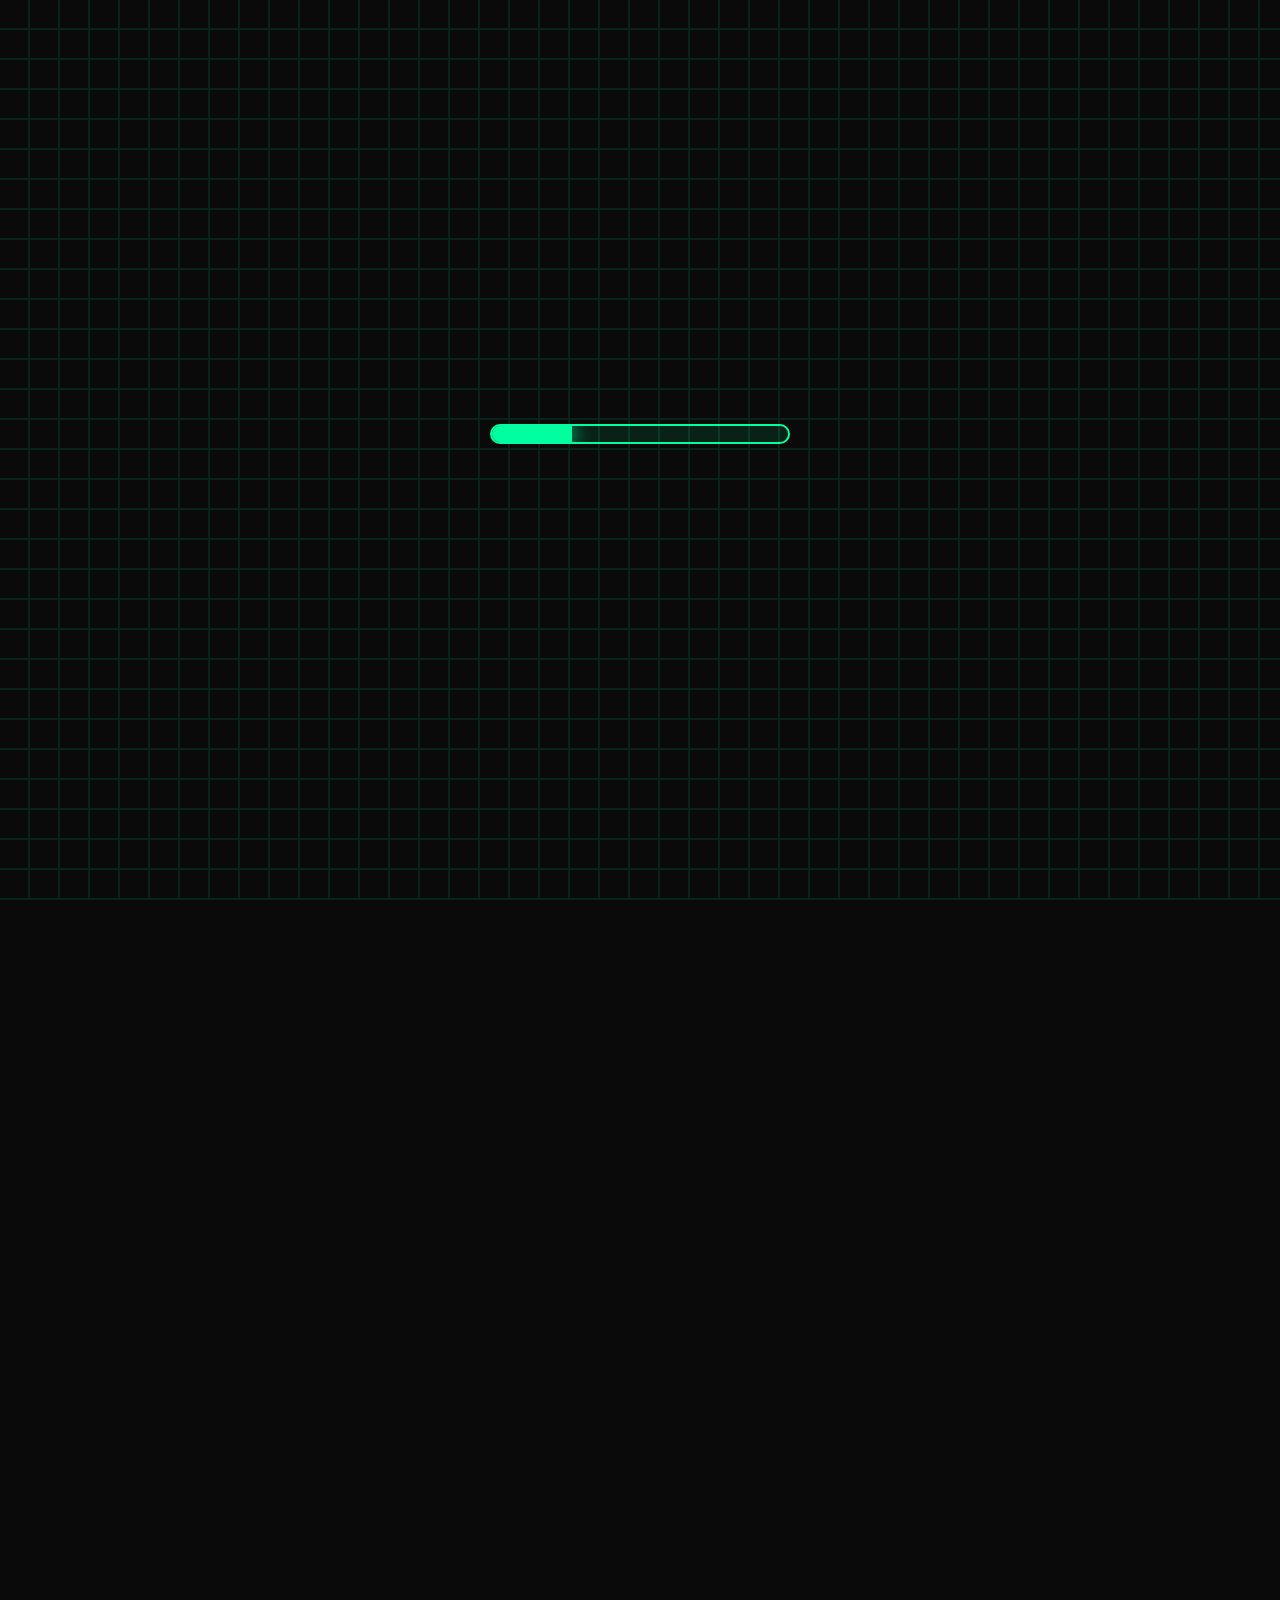
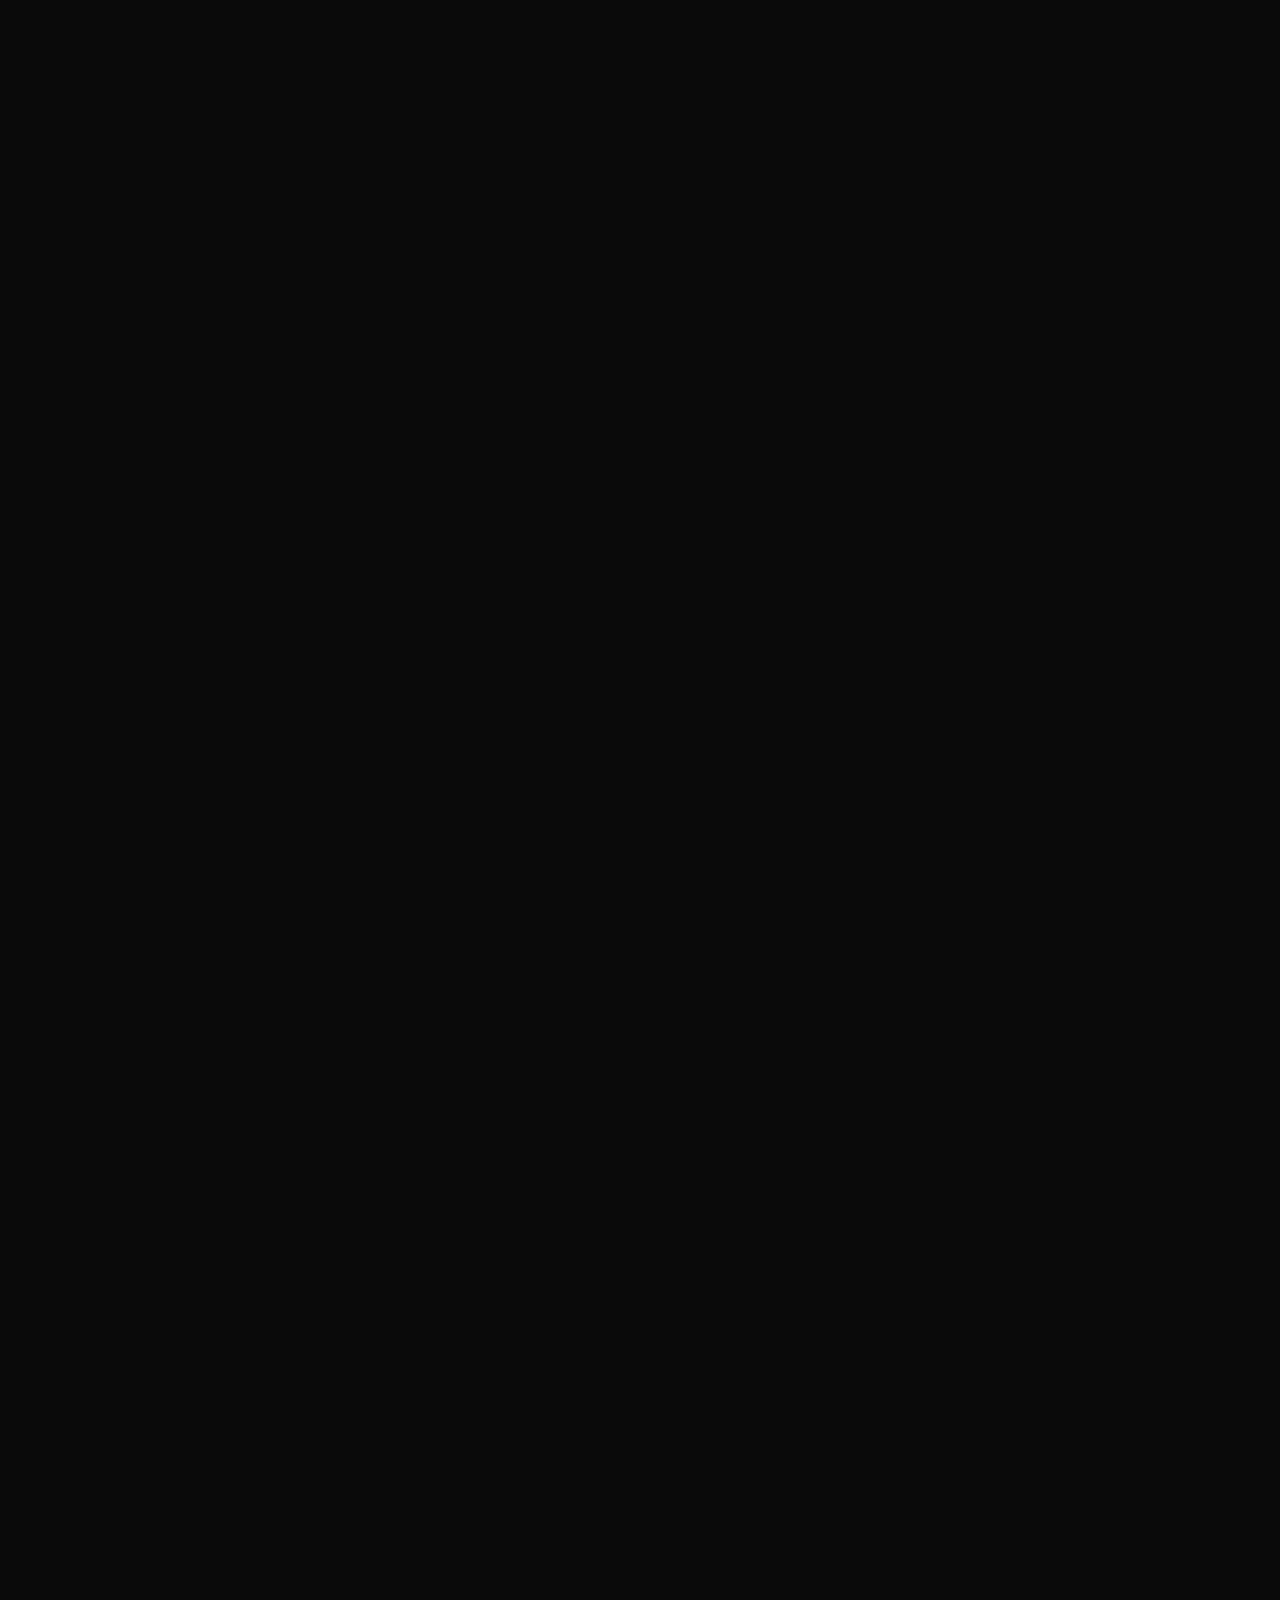
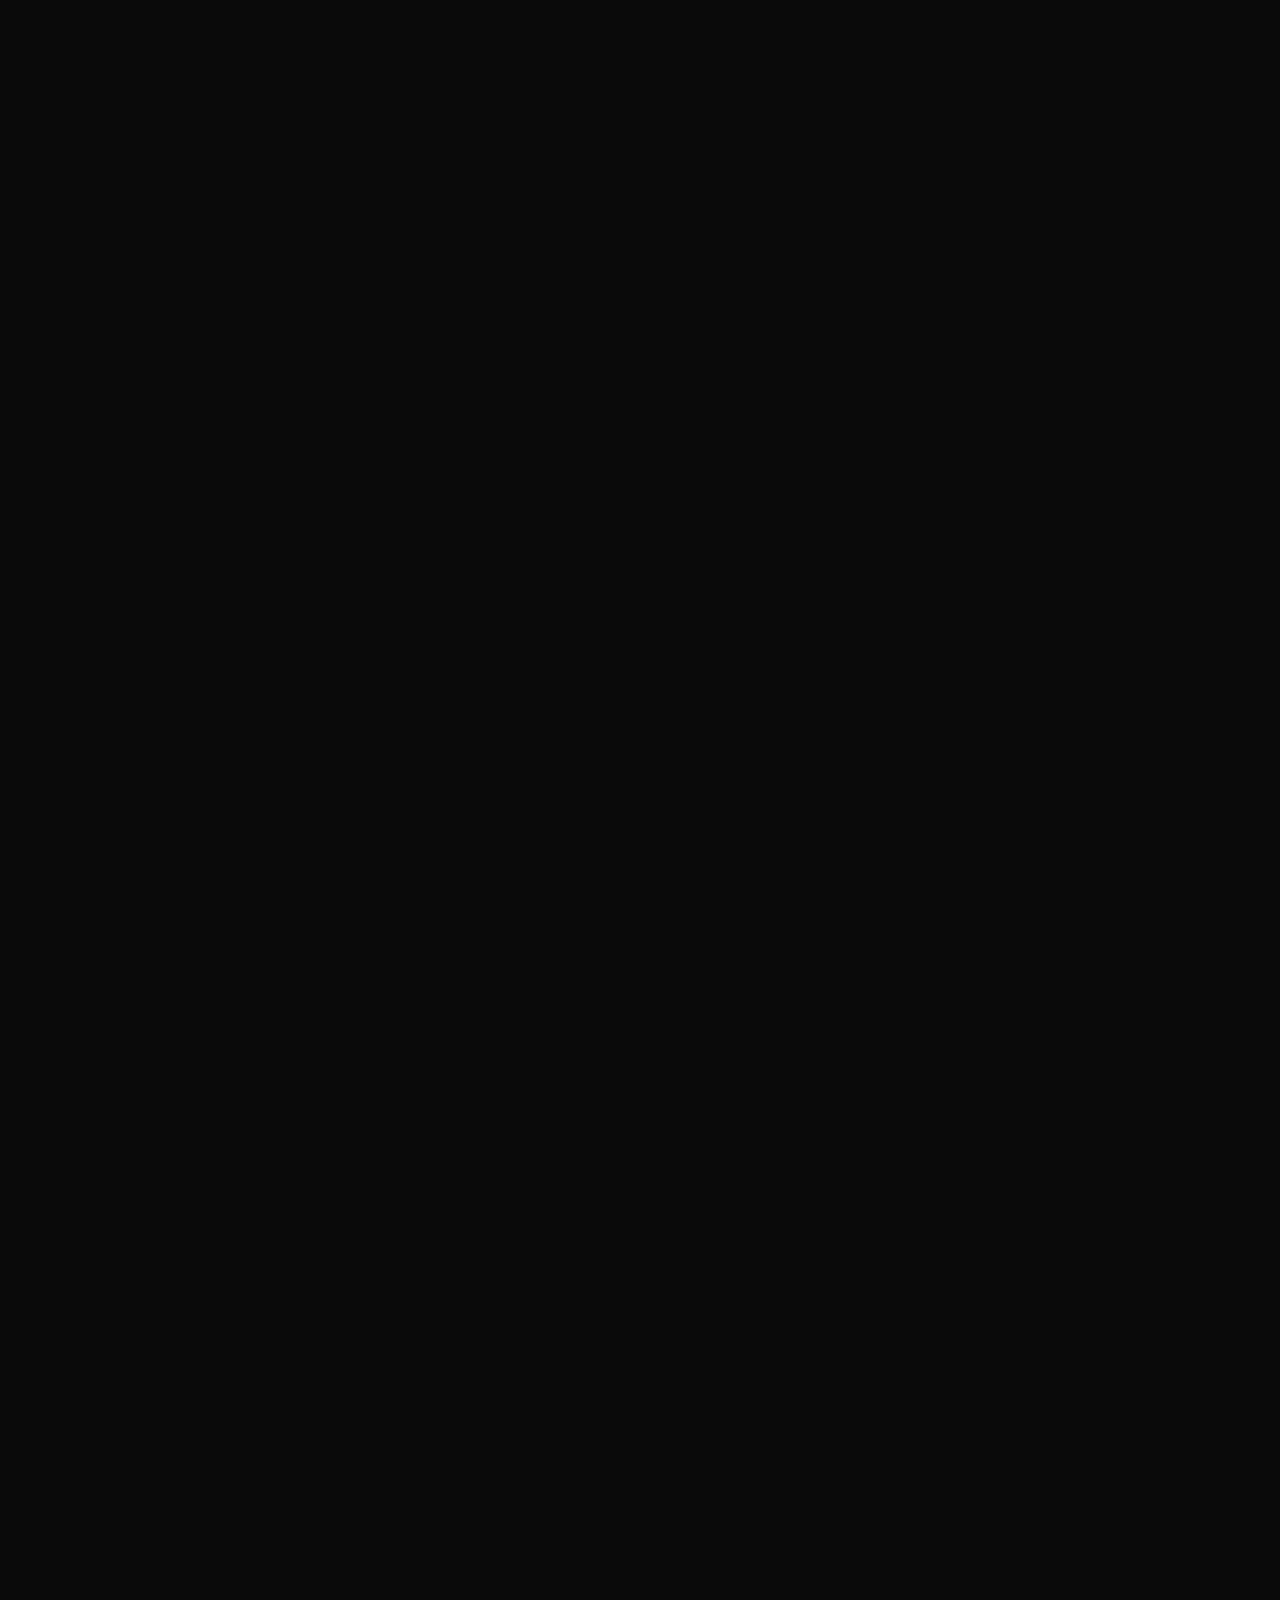
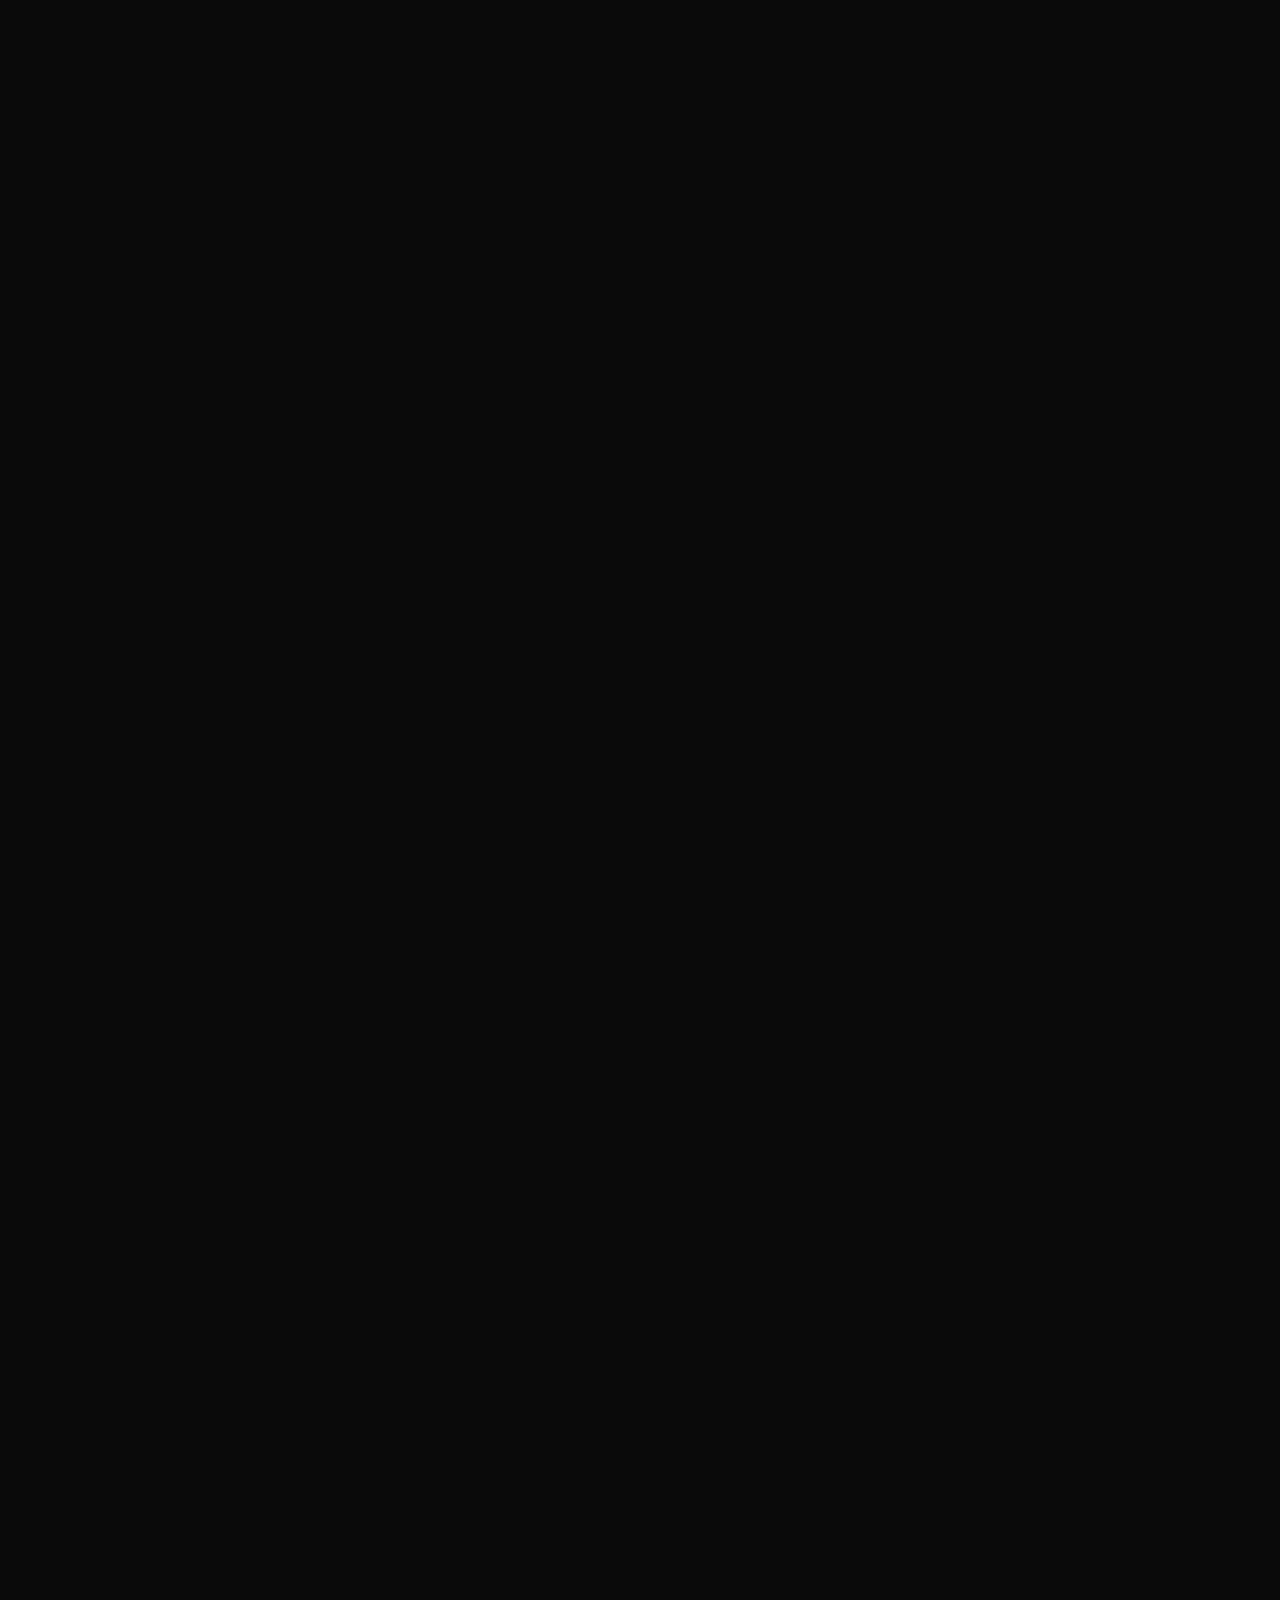
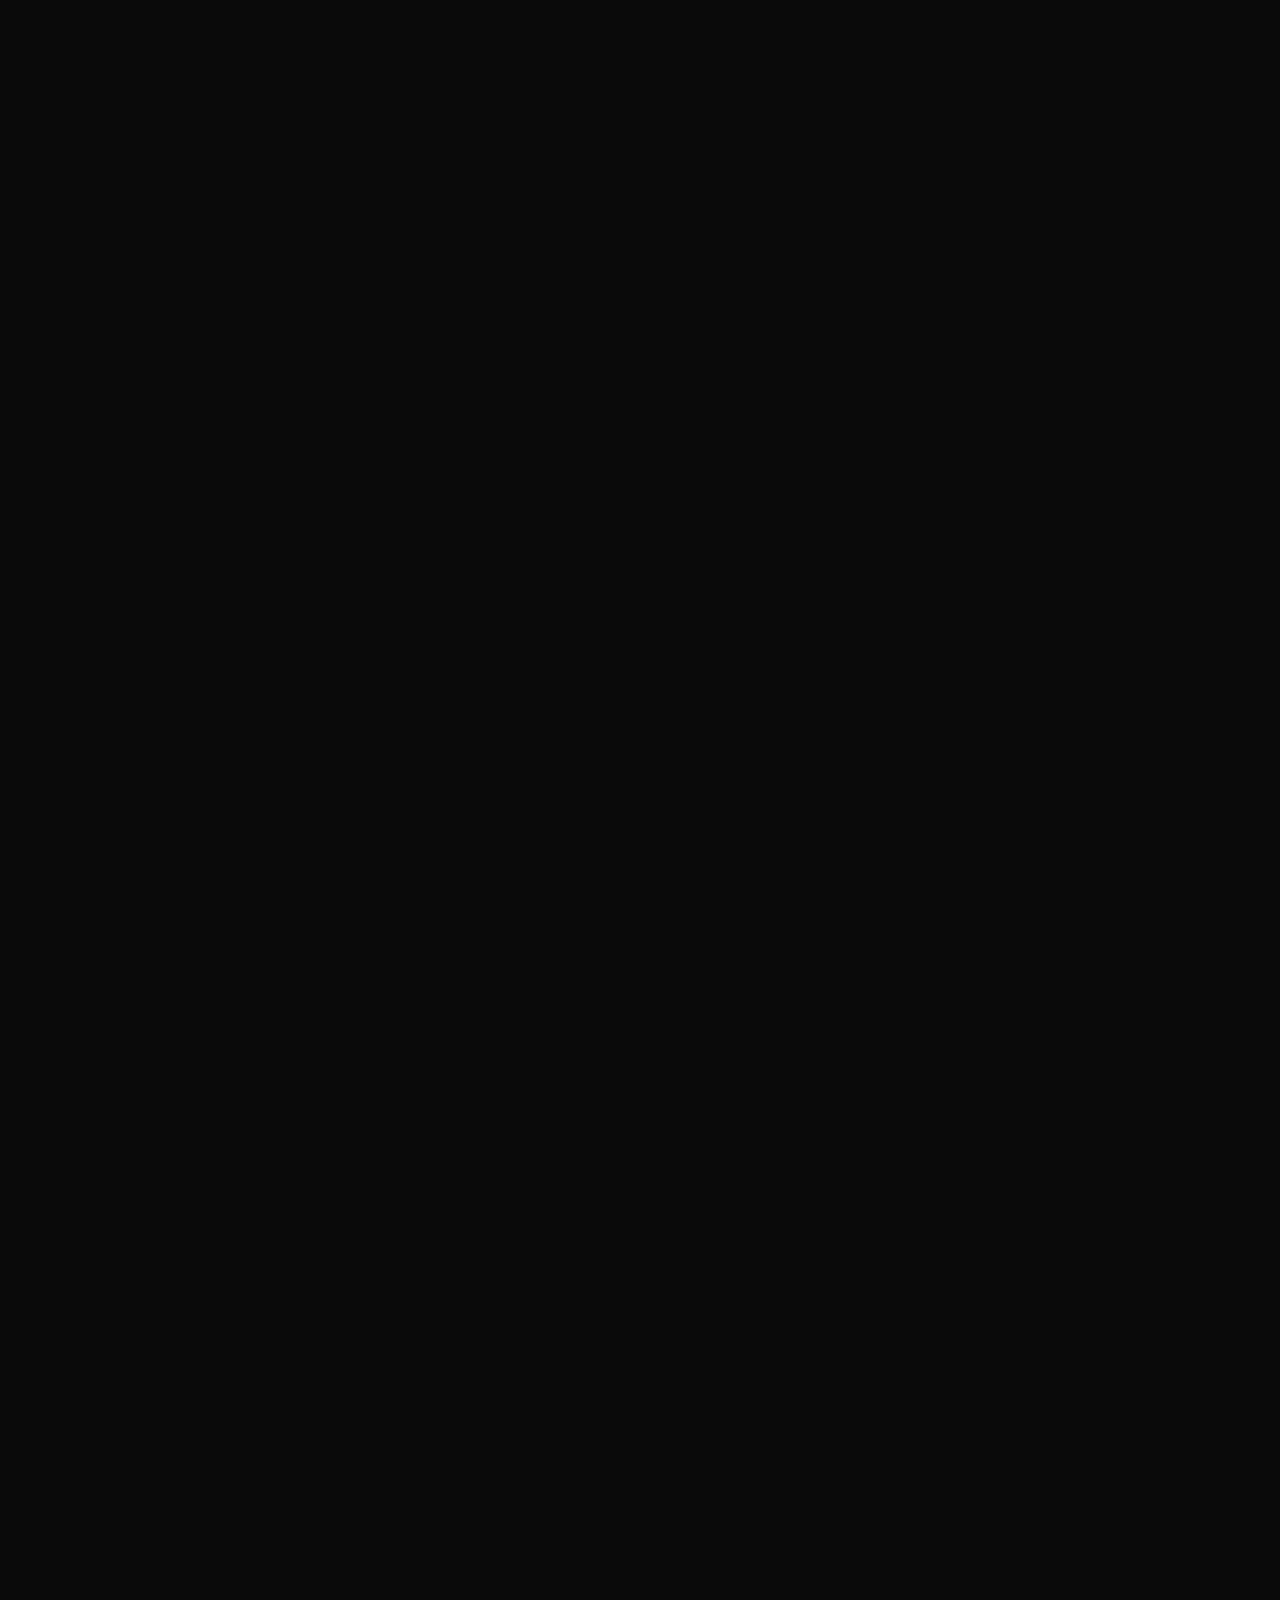
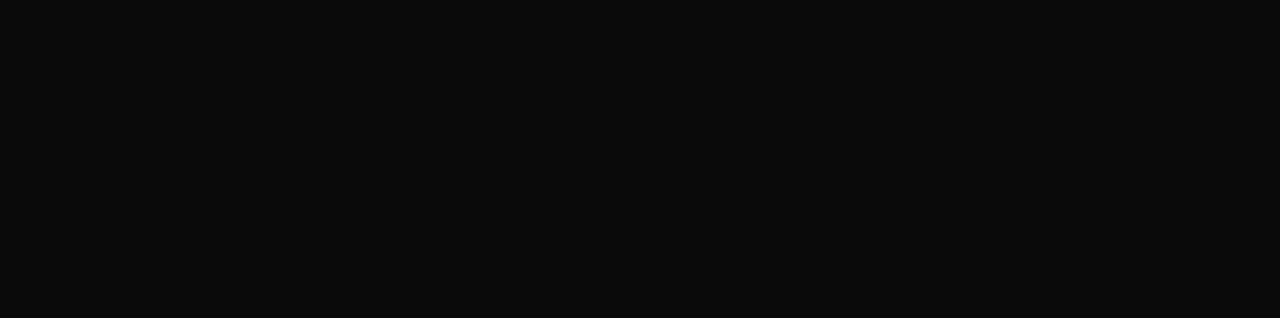
==== commit cfe9af06: "updated" ====
--- a/index.html
+++ b/index.html
@@ -362,19 +362,97 @@
                 <div class="timeline-item current">
                     <div class="timeline-content">
                         <div class="left-content">
-                            <h3>Game Developer Intern</h3>
-                            <div class="institute">Jabez Gaming Studios LLP</div>
-                            <div class="duration">16 Sep, 2024 - 13 April, 2025</div>
+                            <h3>Complete C# Unity Game Developer 3D</h3>
+                            <div class="institute">Udemy</div>
+                            <div class="duration">57.5 Hours</div>
                         </div>
                         <div class="right-content">
                             <div class="experience-details">
                                 <ul>
-                                    <li>Worked on various projects, including mobile games and cross-platform games.</li>
-                                    <li>Focused on UI/UX, gameplay mechanics, and asset integration using C# and Unity. Enhanced UI/UX and optimized performance for Zombie Rush. Collaborated with a team to create immersive gaming experiences.</li>
+                                    <li>Advanced C# programming for game development</li>
+                                    <li>3D game design and development using Unity 6</li>
+                                    <li>Professional game development workflows and best practices</li>
+                                    <li>Game mechanics and physics implementation</li>
+                                    <li>Level design and game optimisation</li>
                                 </ul>
                             </div>
                             <div class="project-buttons">
-                                <a href="https://play.google.com/store/apps/details?id=com.JabszGamingStudios.ZombieRush" class="btn primary">Download Game</a>
+                                <a href="https://www.udemy.com/certificate/UC-f88a678c-9079-406c-95ef-0b17f8d596fe/" class="btn primary" target="_blank">Show Credential</a>
+                            </div>
+                        </div>
+                        <div class="timeline-glow"></div>
+                    </div>
+                </div>
+
+                <div class="timeline-item">
+                    <div class="timeline-content">
+                        <div class="left-content">
+                            <h3>Course Title</h3>
+                            <div class="institute">Platform</div>
+                            <div class="duration">Duration</div>
+                        </div>
+                        <div class="right-content">
+                            <div class="experience-details">
+                                <ul>
+                                    <li>Key learning point 1</li>
+                                    <li>Key learning point 2</li>
+                                    <li>Key learning point 3</li>
+                                    <li>Key learning point 4</li>
+                                    <li>Key learning point 5</li>
+                                </ul>
+                            </div>
+                            <div class="project-buttons">
+                                <a href="#" class="btn primary" target="_blank">Show Credential</a>
+                            </div>
+                        </div>
+                        <div class="timeline-glow"></div>
+                    </div>
+                </div>
+
+                <div class="timeline-item">
+                    <div class="timeline-content">
+                        <div class="left-content">
+                            <h3>Course Title</h3>
+                            <div class="institute">Platform</div>
+                            <div class="duration">Duration</div>
+                        </div>
+                        <div class="right-content">
+                            <div class="experience-details">
+                                <ul>
+                                    <li>Key learning point 1</li>
+                                    <li>Key learning point 2</li>
+                                    <li>Key learning point 3</li>
+                                    <li>Key learning point 4</li>
+                                    <li>Key learning point 5</li>
+                                </ul>
+                            </div>
+                            <div class="project-buttons">
+                                <a href="#" class="btn primary" target="_blank">Show Credential</a>
+                            </div>
+                        </div>
+                        <div class="timeline-glow"></div>
+                    </div>
+                </div>
+
+                <div class="timeline-item">
+                    <div class="timeline-content">
+                        <div class="left-content">
+                            <h3>Course Title</h3>
+                            <div class="institute">Platform</div>
+                            <div class="duration">Duration</div>
+                        </div>
+                        <div class="right-content">
+                            <div class="experience-details">
+                                <ul>
+                                    <li>Key learning point 1</li>
+                                    <li>Key learning point 2</li>
+                                    <li>Key learning point 3</li>
+                                    <li>Key learning point 4</li>
+                                    <li>Key learning point 5</li>
+                                </ul>
+                            </div>
+                            <div class="project-buttons">
+                                <a href="#" class="btn primary" target="_blank">Show Credential</a>
                             </div>
                         </div>
                         <div class="timeline-glow"></div>
--- a/css/styles.css
+++ b/css/styles.css
@@ -702,15 +702,19 @@
     display: flex;
     align-items: center;
     gap: 1rem;
-    padding: 1rem;
-    background: rgba(0, 255, 159, 0.05);
-    border: 1px solid rgba(0, 255, 159, 0.1);
-    transition: all 0.3s ease;
-}
-
-.contact-item:hover {
-    transform: translateX(10px);
-    box-shadow: 0 0 20px rgba(0, 255, 159, 0.2);
+    margin-bottom: 1rem;
+    position: relative;
+}
+
+.contact-item i {
+    font-size: 1.2rem;
+    color: var(--primary-color);
+}
+
+.contact-item p {
+    font-size: 0.9rem;
+    word-break: break-all;
+    max-width: 100%;
 }
 
 .social-links {
@@ -1074,14 +1078,31 @@
     }
 
     .contact-item {
+        flex-direction: column;
+        align-items: center;
         text-align: center;
-        margin-bottom: 1rem;
+        margin-bottom: 1.5rem;
+    }
+
+    .contact-item i {
+        font-size: 1.8rem;
+        margin-bottom: 0.5rem;
+    }
+
+    .contact-item p {
+        font-size: 0.8rem;
     }
 
     .btn {
         width: 100%;
         text-align: center;
         margin: 0.5rem 0;
+    }
+}
+
+@media (max-width: 360px) {
+    .contact-item p {
+        font-size: 0.75rem;
     }
 }
 
@@ -1166,18 +1187,14 @@
 }
 
 .education-timeline {
-    max-width: 800px;
+    max-width: 1200px;
     margin: 0 auto;
-    position: relative;
-    padding: 2rem 0;
-    display: flex;
-    flex-direction: column;
-    gap: 2rem;
+    padding: 2rem;
 }
 
 .timeline-item {
     position: relative;
-    width: 100%;
+    margin-bottom: 2rem;
     opacity: 0;
     transform: translateY(20px);
     animation: fadeInUp 0.5s ease forwards;
@@ -1196,17 +1213,14 @@
 }
 
 .timeline-content {
-    width: 100%;
-    padding: 2rem;
     background: rgba(0, 0, 0, 0.6);
     border: 1px solid var(--primary-color);
     border-radius: 8px;
+    padding: 2rem;
     position: relative;
     transition: all 0.3s ease;
-    box-shadow: 0 0 20px rgba(0, 255, 159, 0.1);
-    display: grid;
-    grid-template-columns: 1fr auto;
-    gap: 1rem;
+    display: flex;
+    justify-content: space-between;
     align-items: center;
 }
 
@@ -1235,41 +1249,32 @@
     box-shadow: var(--neon-glow);
 }
 
-.timeline-content .left-content {
-    text-align: left;
-}
-
-.timeline-content .right-content {
-    text-align: right;
-    border-left: 1px solid rgba(0, 255, 159, 0.2);
-    padding-left: 1rem;
-}
-
 .timeline-content h3 {
-    font-size: 1.5rem;
+    font-size: 2rem;
     color: var(--primary-color);
     margin-bottom: 0.5rem;
     text-shadow: var(--neon-glow);
+    font-family: 'Orbitron', sans-serif;
 }
 
 .timeline-content .institute {
-    font-size: 1.1rem;
+    font-size: 1.2rem;
     color: var(--light-text);
     margin-bottom: 0.5rem;
-    opacity: 0.9;
 }
 
 .timeline-content .duration {
-    font-size: 1rem;
+    font-size: 1.1rem;
     color: var(--accent-color);
     margin-bottom: 0.5rem;
+    font-family: 'Orbitron', sans-serif;
 }
 
 .timeline-content .grade {
-    font-size: 1.2rem;
+    font-size: 1.5rem;
     color: var(--primary-color);
-    font-weight: bold;
-    text-shadow: 0 0 5px rgba(0, 255, 159, 0.5);
+    text-shadow: var(--neon-glow);
+    font-family: 'Orbitron', sans-serif;
 }
 
 .timeline-glow {
@@ -1299,10 +1304,94 @@
     box-shadow: 0 0 20px rgba(0, 255, 255, 0.2);
 }
 
-.timeline-item.current .timeline-content::before,
-.timeline-item.current .timeline-content::after {
-    background: var(--accent-color);
-    box-shadow: 0 0 10px rgba(0, 255, 255, 0.5);
+/* Responsive Styles */
+@media (max-width: 768px) {
+    .timeline-content {
+        flex-direction: column;
+        text-align: center;
+        padding: 1.5rem;
+    }
+
+    .timeline-content::before {
+        left: -10px;
+        top: 50%;
+        transform: translateY(-50%);
+        width: 20px;
+        height: 2px;
+        display: block;
+    }
+
+    .timeline-content::after {
+        left: -20px;
+        top: 50%;
+        transform: translateY(-50%);
+        width: 10px;
+        height: 10px;
+        display: block;
+    }
+
+    .timeline-content h3 {
+        font-size: 1.5rem;
+    }
+
+    .timeline-content .institute {
+        font-size: 1.1rem;
+    }
+
+    .timeline-content .duration {
+        font-size: 1rem;
+    }
+
+    .timeline-content .grade {
+        font-size: 1.3rem;
+        margin-top: 1rem;
+    }
+
+    .timeline-content:hover {
+        transform: translateX(10px);
+    }
+
+    .timeline-item {
+        padding-left: 20px;
+    }
+}
+
+@media (max-width: 480px) {
+    .education {
+        padding: 4rem 1rem 4rem 2rem;
+    }
+
+    .timeline-content {
+        padding: 1.2rem;
+    }
+
+    .timeline-content::before {
+        left: -10px;
+        width: 15px;
+        height: 2px;
+    }
+
+    .timeline-content::after {
+        left: -18px;
+        width: 8px;
+        height: 8px;
+    }
+
+    .timeline-content h3 {
+        font-size: 1.3rem;
+    }
+
+    .timeline-content .institute {
+        font-size: 1rem;
+    }
+
+    .timeline-content .duration {
+        font-size: 0.9rem;
+    }
+
+    .timeline-content .grade {
+        font-size: 1.2rem;
+    }
 }
 
 @keyframes fadeInUp {
@@ -1310,48 +1399,9 @@
         opacity: 0;
         transform: translateY(20px);
     }
-
     to {
         opacity: 1;
         transform: translateY(0);
-    }
-}
-
-@media (max-width: 768px) {
-    .timeline-content {
-        grid-template-columns: 1fr;
-        text-align: left;
-    }
-
-    .timeline-content .right-content {
-        text-align: left;
-        border-left: none;
-        padding-left: 0;
-        border-top: 1px solid rgba(0, 255, 159, 0.2);
-        padding-top: 1rem;
-    }
-
-    .timeline-content:hover {
-        transform: translateY(-5px);
-    }
-}
-
-@media (max-width: 480px) {
-    .timeline-content {
-        padding: 1.5rem;
-    }
-
-    .timeline-content h3 {
-        font-size: 1.2rem;
-    }
-
-    .timeline-content .institute {
-        font-size: 1rem;
-    }
-
-    .timeline-content .duration,
-    .timeline-content .grade {
-        font-size: 0.9rem;
     }
 }
 
@@ -1585,61 +1635,4 @@
     }
 }
 
-/* Project-related styles moved to projects.css */
-
-.experience .timeline-content:hover {
-    transform: translateX(10px);
-    box-shadow: 0 0 30px rgba(0, 255, 159, 0.2);
-    background: rgba(0, 0, 0, 0.8);
-}
-
-.experience .timeline-item.current .timeline-content {
-    border-color: var(--accent-color);
-    box-shadow: 0 0 20px rgba(0, 255, 255, 0.2);
-}
-
-.experience .timeline-item.current .timeline-content::before,
-.experience .timeline-item.current .timeline-content::after {
-    background: var(--accent-color);
-    box-shadow: 0 0 10px rgba(0, 255, 255, 0.5);
-}
-
-@media (max-width: 768px) {
-    .experience .timeline-content {
-        grid-template-columns: 1fr;
-        text-align: left;
-    }
-
-    .experience .timeline-content .right-content {
-        text-align: left;
-        border-left: none;
-        padding-left: 0;
-        border-top: 1px solid rgba(0, 255, 159, 0.2);
-        padding-top: 1rem;
-    }
-
-    .experience .timeline-content:hover {
-        transform: translateY(-5px);
-    }
-}
-
-@media (max-width: 480px) {
-    .experience .timeline-content {
-        padding: 1.5rem;
-    }
-
-    .experience .timeline-content h3 {
-        font-size: 1.2rem;
-    }
-
-    .experience .timeline-content .institute {
-        font-size: 1rem;
-    }
-
-    .experience .timeline-content .duration,
-    .experience .timeline-content .experience-details {
-        font-size: 0.9rem;
-    }
-}
-
 /* Project-related styles moved to projects.css */